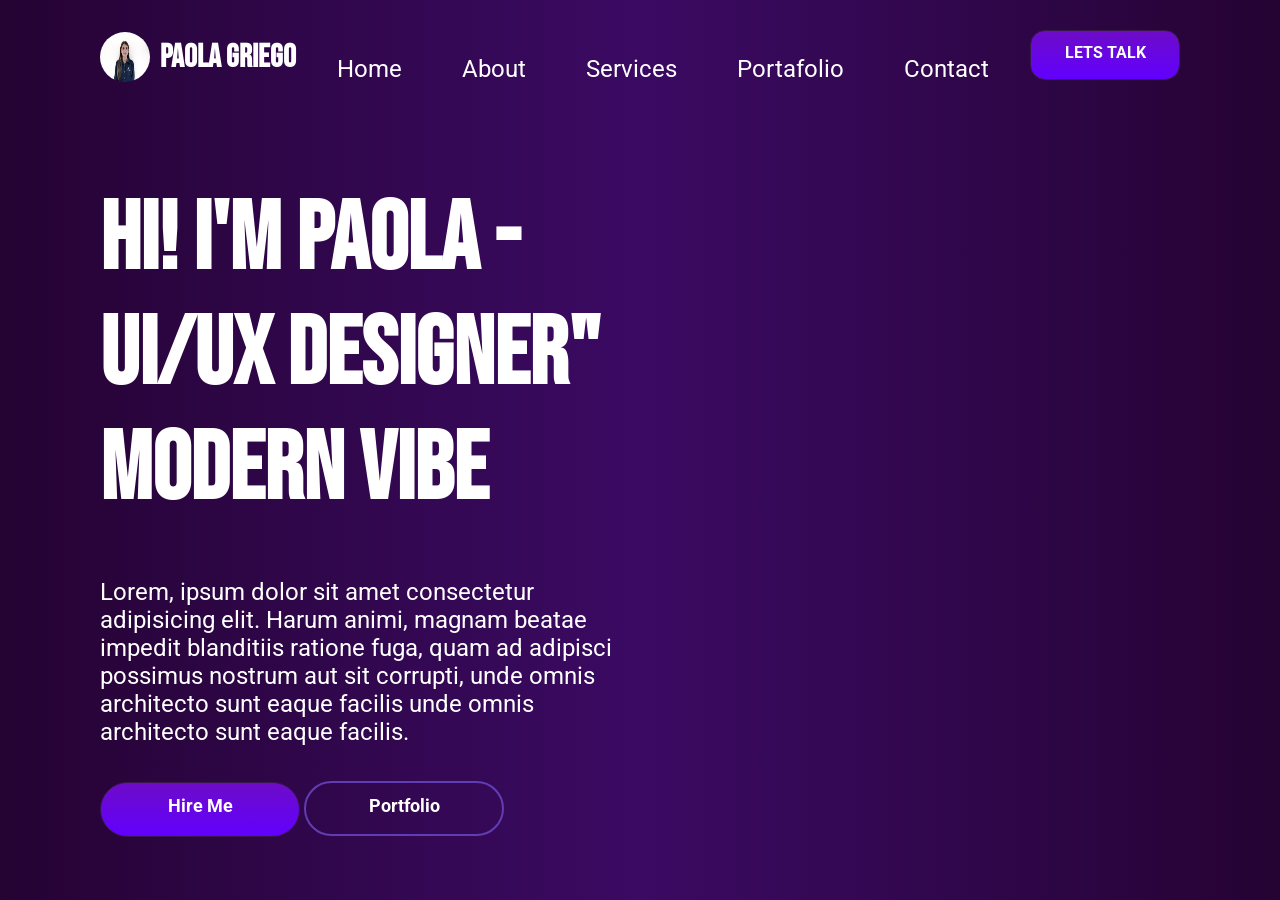
==== index.html @ d8ab7e83 "Avance" ====
<!DOCTYPE html>
<html lang="en">
<head>
    <meta charset="UTF-8">
    <meta name="viewport" content="width=device-width, initial-scale=1.0">
    <title>paogrieg.github.io</title>
    <link rel="stylesheet" href="./CSS/styles.css">
    <!--FUNTE PARA TITULO-->
    <link rel="preconnect" href="https://fonts.googleapis.com">
    <link rel="preconnect" href="https://fonts.gstatic.com" crossorigin>
    <link href="https://fonts.googleapis.com/css2?family=Alfa+Slab+One&family=Alumni+Sans+SC:ital,wght@0,100..900;1,100..900&family=Bebas+Neue&family=Doto:wght@100..900&family=Roboto:ital,wght@0,100..900;1,100..900&display=swap" rel="stylesheet">
    <!--FUENTE LEGIBLE-->
    <link rel="preconnect" href="https://fonts.googleapis.com">
    <link rel="preconnect" href="https://fonts.gstatic.com" crossorigin>
    <link href="https://fonts.googleapis.com/css2?family=Alfa+Slab+One&family=Alumni+Sans+SC:ital,wght@0,100..900;1,100..900&family=Doto:wght@100..900&family=Roboto:ital,wght@0,100..900;1,100..900&display=swap" rel="stylesheet">
</head>
<body>
     <section id="home">
        <header>
            <div class="logo">
                <img src="img/paola.jpg" alt="logo">
                <h1>Paola griego</h1>
            </div>
            <nav>
                <ul>
                    <li><a href="https://google.com">Home</a></li>
                    <li><a href="#">About</a></li>
                    <li><a href="#">Services</a></li>
                    <li><a href="#">Portafolio</a></li>   
                    <li><a href="#">Contact</a></li>
                </ul>
            </nav>
            <div>
                <button>Lets Talk</button>
            </div>
        </header>
        <div id="content">
            <div>
                <h2>Hi! I'm Paola - UI/UX Designer" modern vibe</h2>
                <p> Lorem, ipsum dolor sit amet consectetur adipisicing elit. Harum animi, magnam beatae impedit 
                    blanditiis ratione fuga, quam ad adipisci possimus nostrum aut sit corrupti, unde omnis architecto 
                    sunt eaque facilis unde omnis architecto sunt eaque facilis.</p>
                <div>
                    <button id="a">Hire me</button>
                    <button id="b">Portfolio</button>
                </div>
            </div>
            <div></div>
        </div>
    </section>
</body>
</html>
---- CSS/styles.css ----
*{
    margin:0;
    padding: 0px;
}
body{
    font-family: "Roboto", sans-serif;
}
button{
    font-weight: bold;
    font-family: 'Roboto', sans-serif;
    font-size: medium;
    border-radius: 15px;
    height: 50px;
    padding-top:12px ;
    width: 150px;
    padding-bottom: 20px;
    border: 1px solid #38184b;
    color: white;
    background: linear-gradient(180deg,#6d0cc7,#6200ff);
    text-transform: uppercase;
    box-shadow:5px rgba(135, 20, 212, 0.507);
}
.logo{
    display: flex;
    align-items: center;
    gap: 10px;
}
.logo img{
    width: 50px;
    height: 50px;
    border-radius: 50%;
    background-size: auto;
}
.logo h1{
    font-size: 2rem;
    font-weight: bold;
    font-family: 'Bebas Neue', sans-serif;
    color: azure;
    padding-top: 2px;
}
section#home{
    height: 100vh;/*view*/
    background: linear-gradient(90deg, rgb(37, 3, 51) 0%, rgb(59, 10, 99) 50%, rgb(37, 3, 51) 100%);
    padding-left: 100px;
    padding-right: 100px;
}
section#home header{
    display: flex;
    justify-content: space-between;
    padding-top: 30px;
}
section#home header div h1{
    color:white;
}
section#home header nav ul{
    display:flex;
    gap: 60px;
    margin-top: 25px;
    
}
section#home header nav ul li{
    list-style: none;
}
section#home header nav ul li a{
    color:white;
    text-decoration: none;
    font-size: 1.5rem;
    font-family: 'Roboto', sans-serif;
}
section#home #content{
    display:flex;
    color:white;
}
section#home #content div{
    flex:1;
}
section#home #content h2{
    width: 98%;
    font-size: 6rem;
    font-family: 'Bebas Neue', sans-serif;
    color: white;
    margin-top: 100px;
}
section#home #content p{
    width: 98%;
    font-size: 1.5rem;
    font-family: 'Roboto', sans-serif;
    color: white;
    margin-top: 50px;
}
button#a{
    border-radius: 35px;
    width: 200px;
    height: 55px;
    margin-top: 35px;
    font-size: large;
    text-transform: capitalize;
}
#b{
    border-radius: 35px;
    width: 200px;
    height: 55px;
    margin-top: 35px;
    font-size: large;
    text-transform: capitalize;
    border: 2px solid #613db4 ;
    background: none;
}
#a #b{
    display: flex;
    gap: 15px;
}
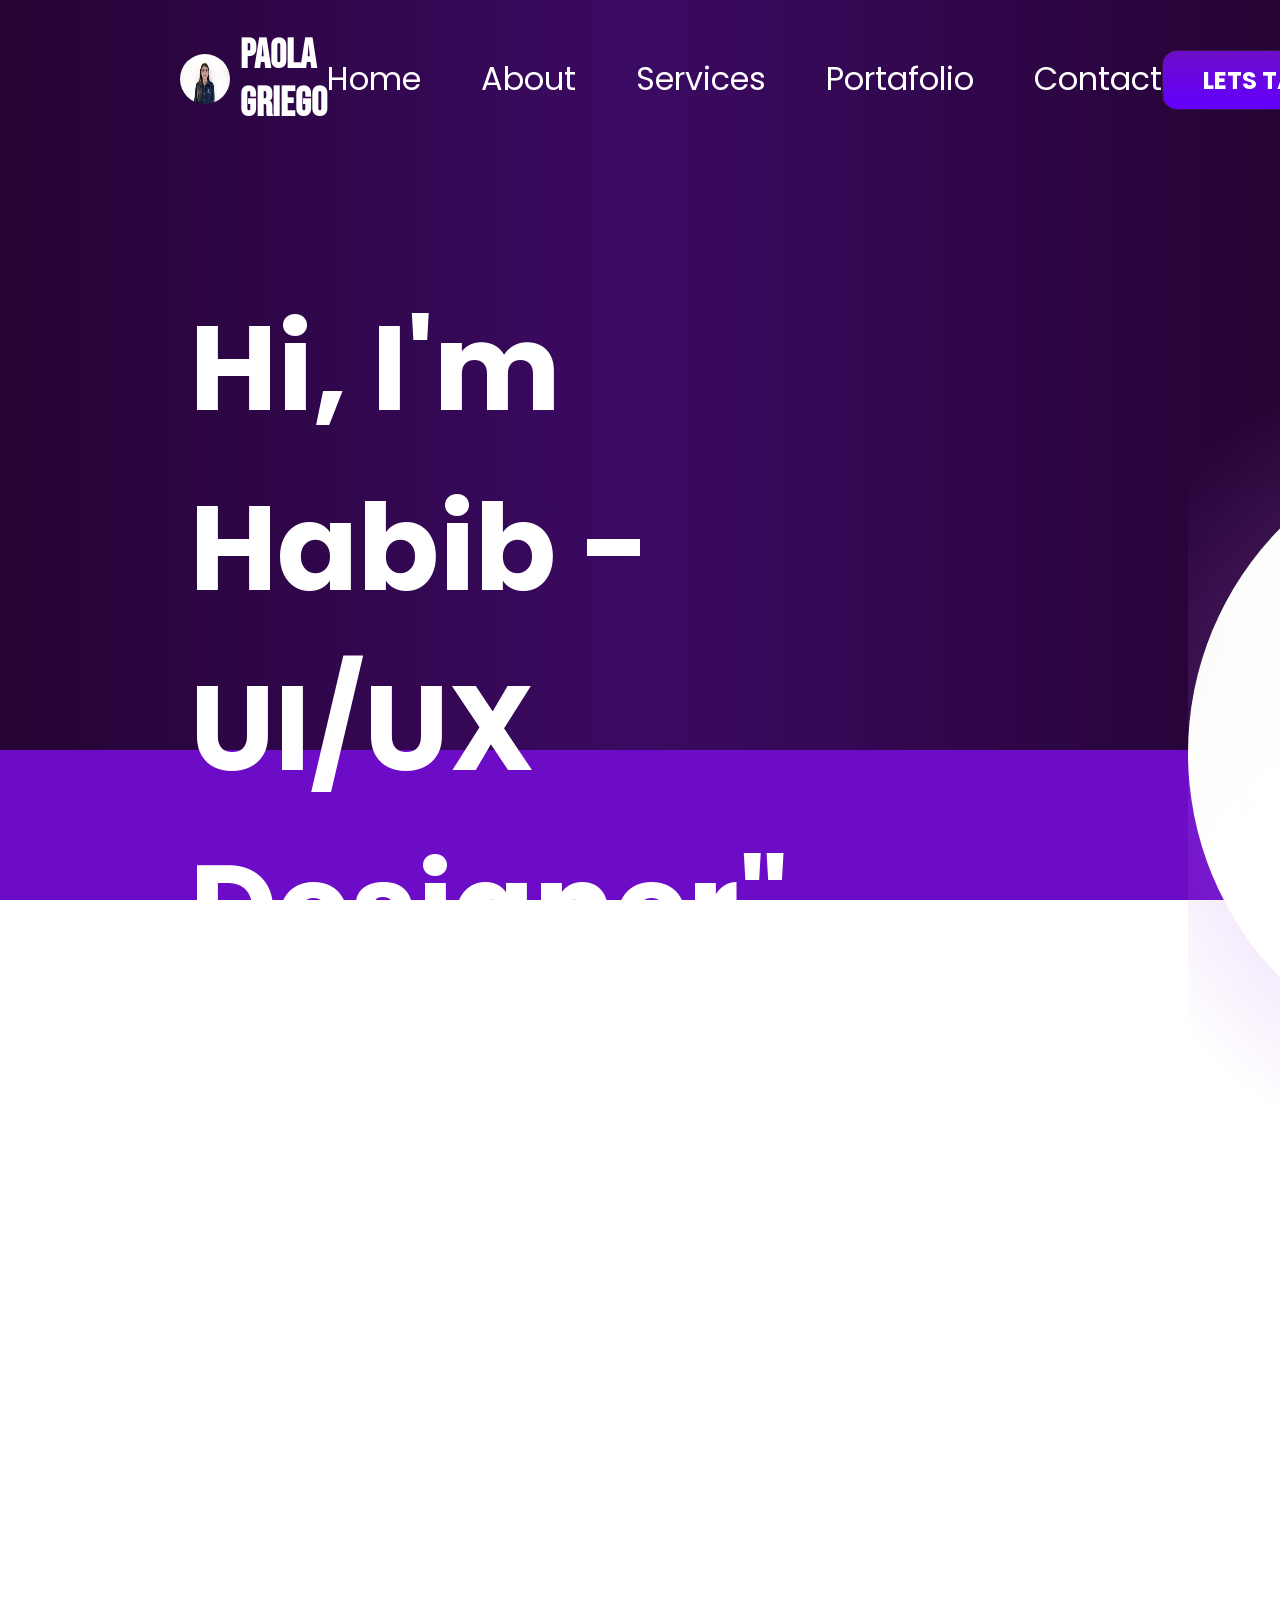
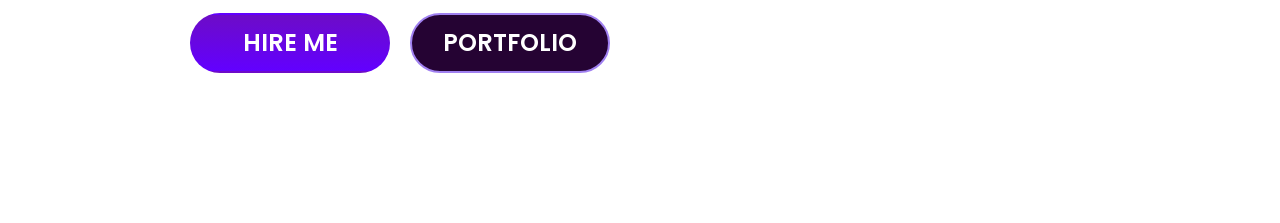
==== commit 135495e8: "Home section complete" ====
--- a/index.html
+++ b/index.html
@@ -10,10 +10,9 @@
     <link rel="preconnect" href="https://fonts.gstatic.com" crossorigin>
     <link href="https://fonts.googleapis.com/css2?family=Alfa+Slab+One&family=Alumni+Sans+SC:ital,wght@0,100..900;1,100..900&family=Bebas+Neue&family=Doto:wght@100..900&family=Roboto:ital,wght@0,100..900;1,100..900&display=swap" rel="stylesheet">
     <!--FUENTE LEGIBLE-->
-    <link rel="preconnect" href="https://fonts.googleapis.com">
-    <link rel="preconnect" href="https://fonts.gstatic.com" crossorigin>
-    <link href="https://fonts.googleapis.com/css2?family=Alfa+Slab+One&family=Alumni+Sans+SC:ital,wght@0,100..900;1,100..900&family=Doto:wght@100..900&family=Roboto:ital,wght@0,100..900;1,100..900&display=swap" rel="stylesheet">
-</head>
+    <link href="https://fonts.googleapis.com/css2?family=Poppins:wght@400;600;700&display=swap" rel="stylesheet">
+
+    </head>
 <body>
      <section id="home">
         <header>
@@ -34,19 +33,21 @@
                 <button>Lets Talk</button>
             </div>
         </header>
-        <div id="content">
-            <div>
-                <h2>Hi! I'm Paola - UI/UX Designer" modern vibe</h2>
-                <p> Lorem, ipsum dolor sit amet consectetur adipisicing elit. Harum animi, magnam beatae impedit 
-                    blanditiis ratione fuga, quam ad adipisci possimus nostrum aut sit corrupti, unde omnis architecto 
-                    sunt eaque facilis unde omnis architecto sunt eaque facilis.</p>
-                <div>
-                    <button id="a">Hire me</button>
-                    <button id="b">Portfolio</button>
-                </div>
+
+        <main class="hero-section">
+        <div class="hero-content">
+            <h1>Hi, I'm Habib - UI/UX <br> Designer" modern <br> vibe</h1>
+            <p>Passionate about creating clean, user-focused designs that solve real problems and elevate digital experiences."</p>
+            <div class="buttons">
+                <button class="btn-primary">Hire Me</button>
+                <button class="btn-secondary">Portfolio</button>
             </div>
-            <div></div>
         </div>
+        <div class="hero-image">
+            <img src="./img/paola.jpg" alt="Soy yo">
+        </div>
+    </main>
     </section>
+     <div id="line"></div>
 </body>
 </html>
--- a/CSS/styles.css
+++ b/CSS/styles.css
@@ -3,17 +3,18 @@
     padding: 0px;
 }
 body{
-    font-family: "Roboto", sans-serif;
+    font-family: 'Poppins', sans-serif;
+    color: #fff;
 }
 button{
     font-weight: bold;
-    font-family: 'Roboto', sans-serif;
-    font-size: medium;
+    font-family: 'Poppins', sans-serif;
+    font-size:x-large;
     border-radius: 15px;
-    height: 50px;
-    padding-top:12px ;
-    width: 150px;
-    padding-bottom: 20px;
+    height: 60px;
+    padding:10px 25px ;
+    margin-top: 20px;
+    width: 200px;
     border: 1px solid #38184b;
     color: white;
     background: linear-gradient(180deg,#6d0cc7,#6200ff);
@@ -32,17 +33,19 @@
     background-size: auto;
 }
 .logo h1{
-    font-size: 2rem;
-    font-weight: bold;
+    font-size: 2.5rem;
     font-family: 'Bebas Neue', sans-serif;
     color: azure;
     padding-top: 2px;
+    display: flex;
+    align-items: center;
+    font-weight: 600;
 }
 section#home{
     height: 100vh;/*view*/
     background: linear-gradient(90deg, rgb(37, 3, 51) 0%, rgb(59, 10, 99) 50%, rgb(37, 3, 51) 100%);
-    padding-left: 100px;
-    padding-right: 100px;
+    padding-left: 180px;
+    padding-right: 180px;
 }
 section#home header{
     display: flex;
@@ -64,8 +67,11 @@
 section#home header nav ul li a{
     color:white;
     text-decoration: none;
-    font-size: 1.5rem;
-    font-family: 'Roboto', sans-serif;
+    font-size: 2rem;
+    transition: color 0.3s;
+}
+section#home header nav ul li a:hover{
+    color: #6200ff;
 }
 section#home #content{
     display:flex;
@@ -84,29 +90,74 @@
 section#home #content p{
     width: 98%;
     font-size: 1.5rem;
-    font-family: 'Roboto', sans-serif;
+    font-family: 'Poppins', sans-serif;
     color: white;
     margin-top: 50px;
 }
-button#a{
-    border-radius: 35px;
-    width: 200px;
-    height: 55px;
-    margin-top: 35px;
-    font-size: large;
-    text-transform: capitalize;
+/*MySection*/
+.hero-section {
+    display: flex;
+    padding: 150px 10px;
+    gap: 50px;
 }
-#b{
-    border-radius: 35px;
-    width: 200px;
-    height: 55px;
-    margin-top: 35px;
-    font-size: large;
-    text-transform: capitalize;
-    border: 2px solid #613db4 ;
-    background: none;
+.hero-content h1 {
+    font-size: 7.5rem;
+    font-weight: 700;
+    line-height: 1.5;
 }
-#a #b{
+.hero-content p {
+    font-size: 2rem;
+    max-width: 80rem;
+    line-height: 1.6;
+}
+.buttons {
+    margin-top: 30px;
     display: flex;
-    gap: 15px;
+    gap: 20px;
+}
+.btn-primary, .btn-secondary {
+    padding: 10px 30px;
+    border-radius: 50px;
+    font-weight: 600;
+    cursor: pointer;
+    border: 2px solid transparent;
+}
+.btn-primary {
+    background-color: linear-gradient(180deg,#6d0cc7,#6200ff);
+    color: #fff;
+    transition: background-color 0.3s;
+}
+.btn-secondary {
+    background:  rgb(37, 3, 51);
+    color: #fff;
+    border-color: #A080F0;
+    transition: background-color 0.3s;
+}
+.btn-secondary:hover {
+    background-color: rgba(160, 128, 240, 0.1);
+}
+.hero-image {
+    position: relative;
+    width: 65rem;
+    height: 65rem;
+    /*border-radius: 50%;*/
+    background: radial-gradient(circle, rgba(185, 110, 236, 0.527) 0%, rgba(18, 10, 47, 0) 70%);
+    display: flex;
+    justify-content: center;
+    align-items: center;
+    margin-left: 350px;
+    margin-top: -45px;
+}
+
+.hero-image img {
+    max-width: 40rem;
+    height: 40rem;
+    border-radius: 50%;
+    z-index: 2; /* Asegura que la imagen esté por encima del brillo */
+}
+#line{
+    width: 100%;/*view*/
+    height: 150px;
+    margin-top: -150px;
+    background-color: #6d0cc7;
 }
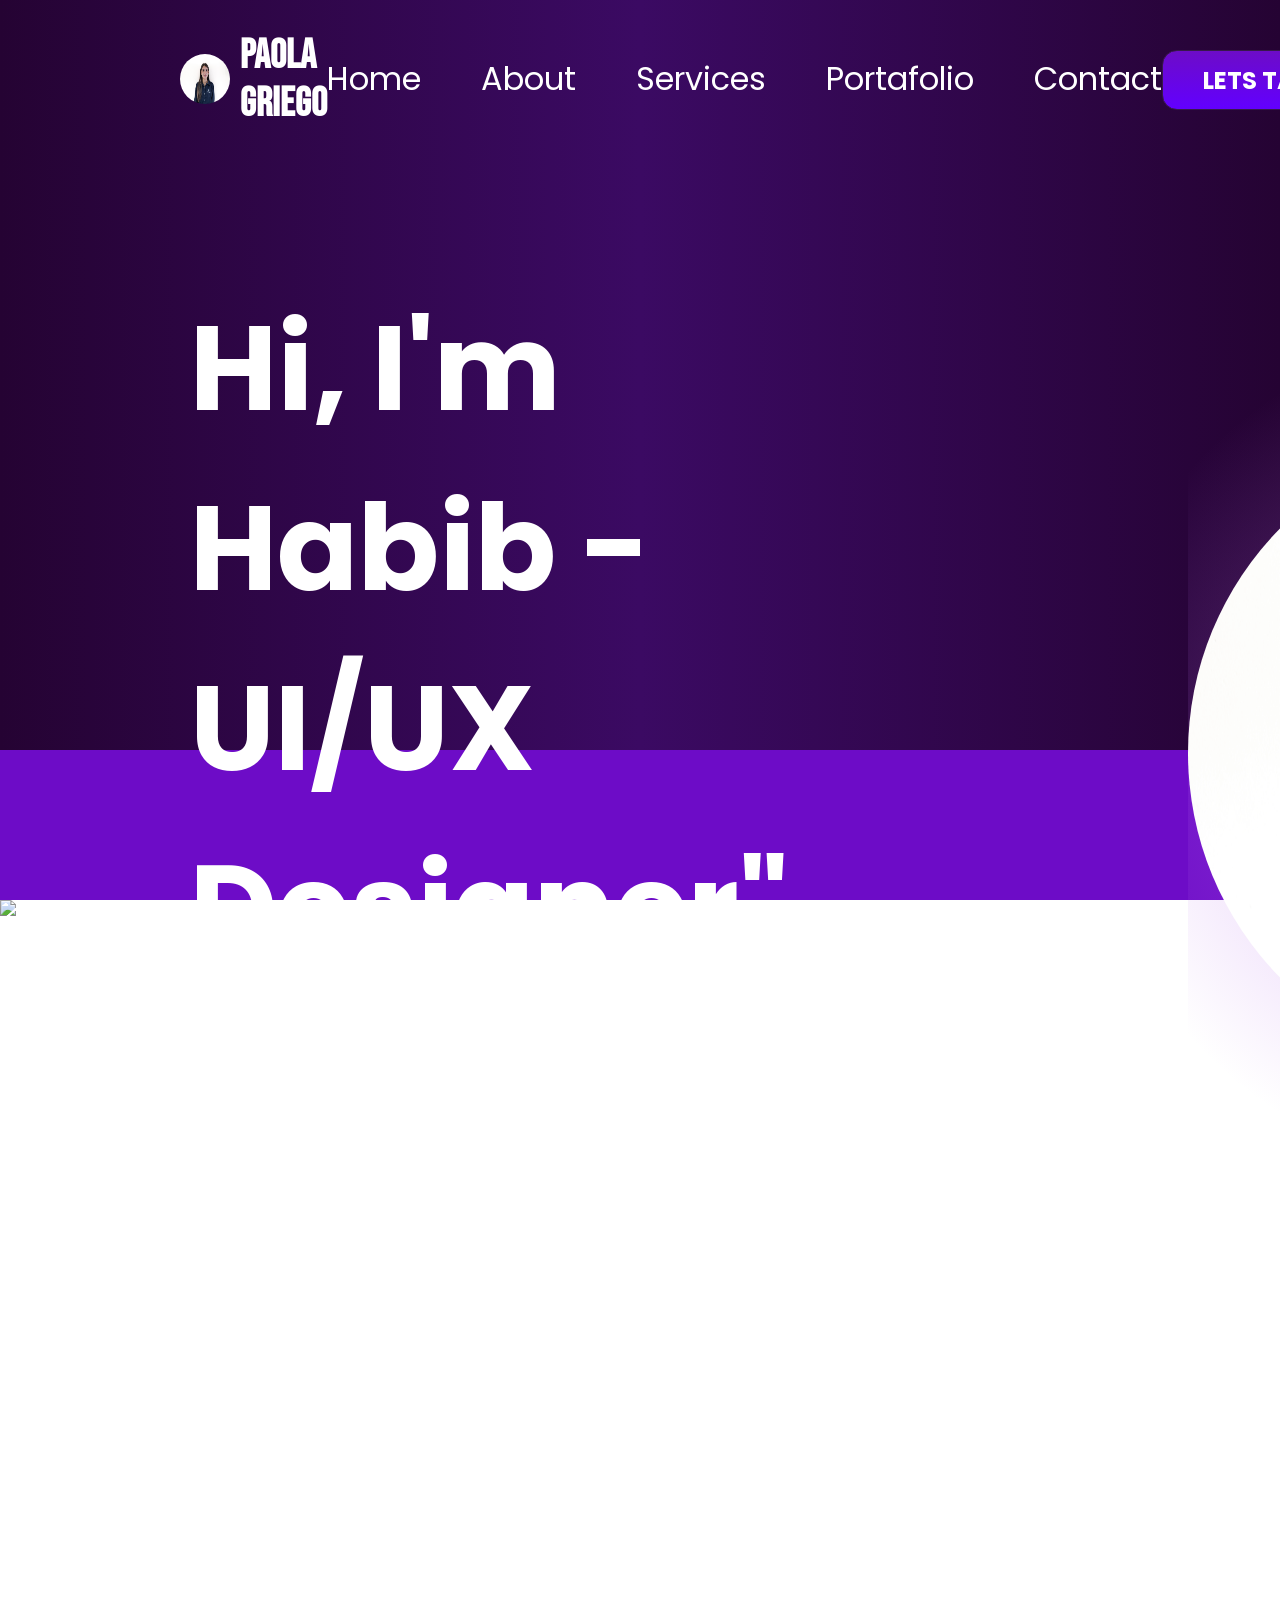
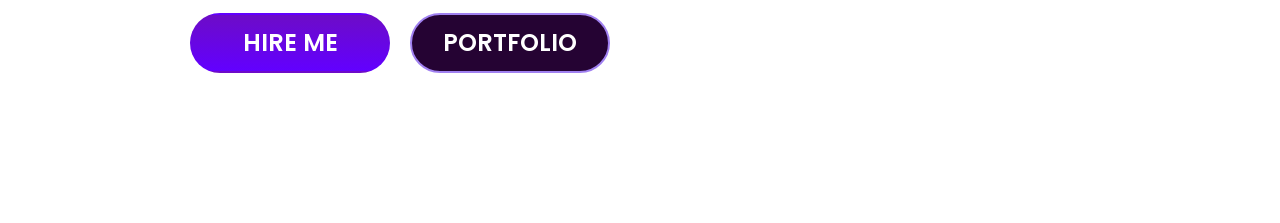
==== commit 7cd280f4: "Avance" ====
--- a/index.html
+++ b/index.html
@@ -49,5 +49,12 @@
     </main>
     </section>
      <div id="line"></div>
+     <section class="about-section">
+        <div class="about-photo">
+            <div class="circle-porfile">
+                <img src="" alt="Mi foto">
+            </div>
+        </div>
+     </section>
 </body>
 </html>
--- a/CSS/styles.css
+++ b/CSS/styles.css
@@ -160,4 +160,4 @@
     height: 150px;
     margin-top: -150px;
     background-color: #6d0cc7;
-}+}
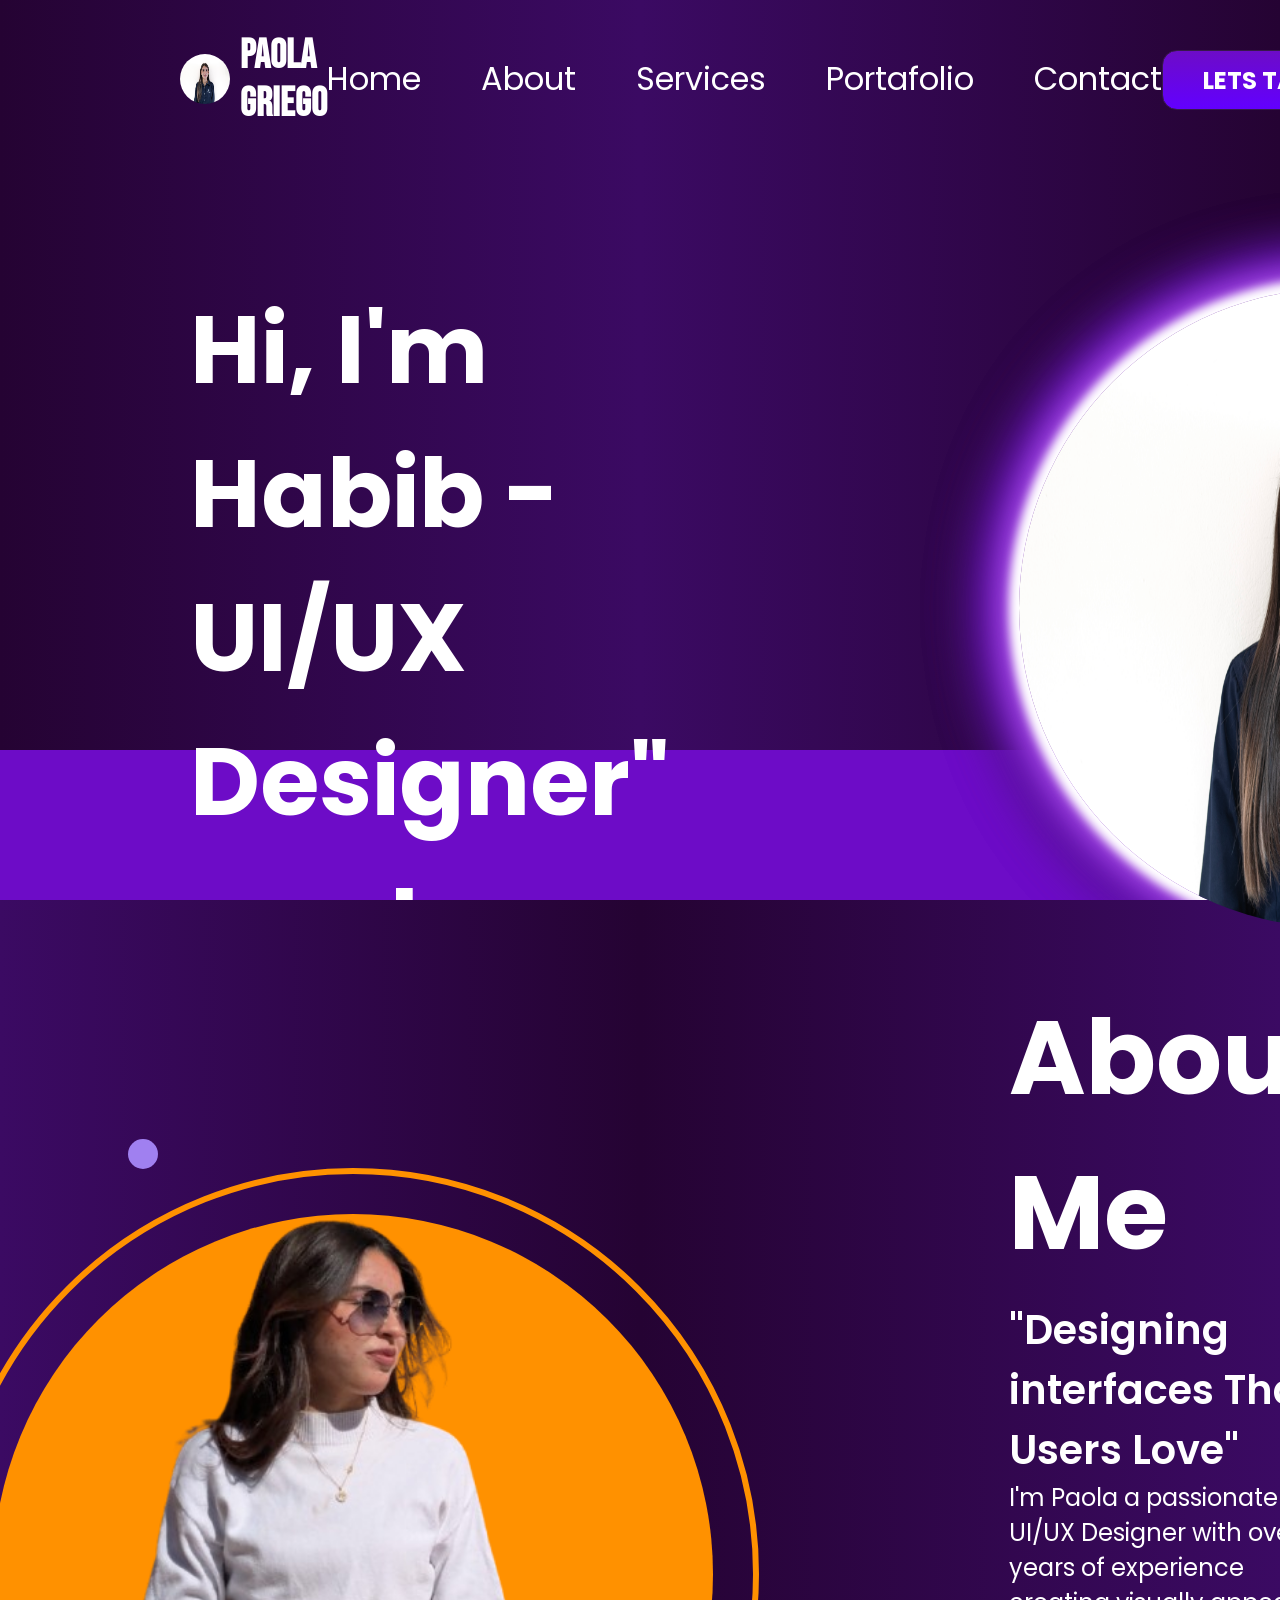
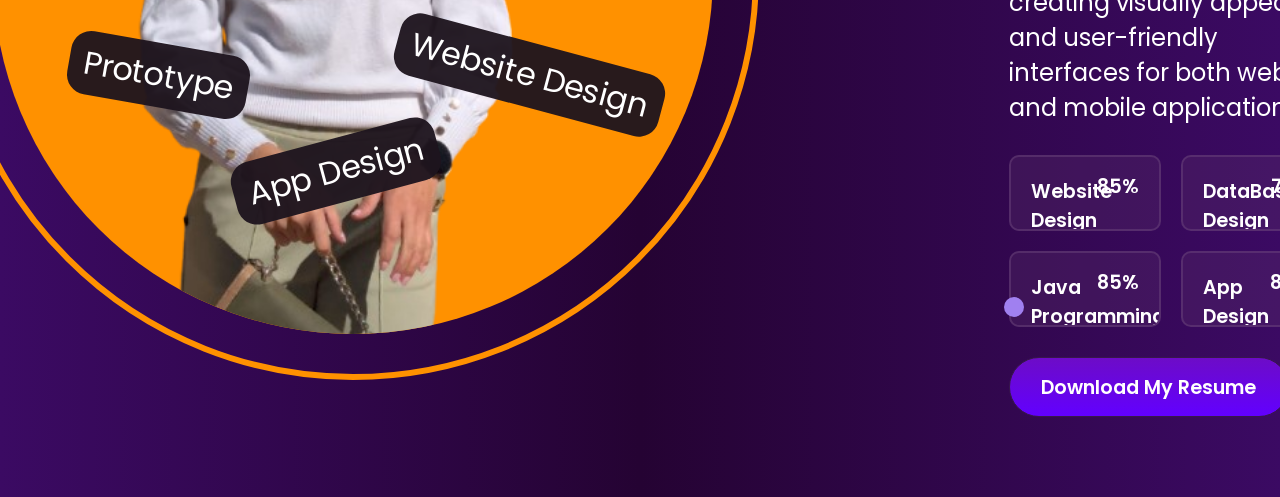
==== commit ec90113f: "Avance 24/09/2025" ====
--- a/index.html
+++ b/index.html
@@ -51,10 +51,41 @@
      <div id="line"></div>
      <section class="about-section">
         <div class="about-photo">
-            <div class="circle-porfile">
-                <img src="" alt="Mi foto">
+            <div class="border">
+            <div class="porfile-circle">
+                <img src="./img/yo.png" alt="Mi foto">
+            </div> 
+            <span class="bTag tagOne">Website Design</span>
+            <span class="bTag tagTwo">App Design</span>
+            <span class="bTag tagThree">Prototype</span>
             </div>
         </div>
+        <div class="about-photo-right">
+            <h2>About Me</h2>
+            <h3>"Designing interfaces That Users Love"</h3>
+            <p>I'm Paola a passionate UI/UX Designer with over 2 years of experience creating visually 
+             appealing and user-friendly interfaces for both web and mobile applications.</p>
+        <div class="skills-box">
+            <div class="skill-container">
+                <span id="skill-name">Website Design</span>
+                <span id="percentage">85%</span>
+            </div>
+            <div class="skill-container">
+                <span id="skill-name">DataBase Design</span>
+                <span id="percentage">75%</span>
+            </div>
+            <div class="skill-container">
+                <span id="skill-name">Java Programming</span>
+                <span id="percentage">85%</span>
+            </div>
+            <div class="skill-container">
+                <span id="skill-name">App Design</span>
+                <span id="percentage">85%</span>
+            </div>
+        </div>
+        <button class="download-button">Download My Resume</button>
+            </div>
+        
      </section>
 </body>
 </html>
--- a/CSS/styles.css
+++ b/CSS/styles.css
@@ -101,7 +101,7 @@
     gap: 50px;
 }
 .hero-content h1 {
-    font-size: 7.5rem;
+    font-size: 6rem;
     font-weight: 700;
     line-height: 1.5;
 }
@@ -138,17 +138,16 @@
 }
 .hero-image {
     position: relative;
-    width: 65rem;
-    height: 65rem;
-    /*border-radius: 50%;*/
-    background: radial-gradient(circle, rgba(185, 110, 236, 0.527) 0%, rgba(18, 10, 47, 0) 70%);
-    display: flex;
-    justify-content: center;
-    align-items: center;
-    margin-left: 350px;
-    margin-top: -45px;
-}
-
+    width: 40rem;
+    height: 40rem;
+    border-radius: 50%;
+    box-shadow:0 0 10px 10px #ffffff, 0 0 30px 20px #ae56e9, 0 0 50px 40px #6d0cc7,  0 0 50px 40px #3d1d5c;
+    display: flex;
+    justify-content: center;
+    align-items: center;
+    margin-left: 300px;
+    margin-top: 10px;
+}
 .hero-image img {
     max-width: 40rem;
     height: 40rem;
@@ -161,3 +160,157 @@
     margin-top: -150px;
     background-color: #6d0cc7;
 }
+/* About me */
+.about-section{
+    display: flex;
+    justify-content: center;
+    align-items: center;
+    padding: 80px 5%;
+    background:linear-gradient(90deg, rgb(37, 3, 51) 0%, rgb(59, 10, 99) 50%, rgb(37, 3, 51) 100%);
+    background:linear-gradient(90deg, rgb(59, 10, 99) 0%, rgb(37, 3, 51) 50%, rgb(59, 10, 99) 100%);
+    gap: 250px;
+    position: relative;
+    overflow: hidden;
+}
+.about-section::before, 
+.about-section::after{
+    content: '';
+    position: absolute;
+    border-radius: 50%;
+    background: #A080F0;
+}
+.about-section::before{
+    width: 30px;
+    height: 30px;
+    top: 20%;
+    left: 10%;
+}
+.about-section::after{
+    width: 20px;
+    height: 20px;
+    bottom: 15%;
+    right: 20%;
+}
+.about-photo{
+    position: relative;
+    display: flex;
+    justify-content: center;
+    align-items: center;
+}
+.border{
+    margin-top: 150px;
+    width: 800px;
+    height: 800px;
+    border: 6px solid #ff9100;
+    border-radius: 50%;
+    display: flex;
+    justify-content: center;
+    align-items: center;
+    overflow: hidden;
+}
+.porfile-circle{
+    /* margin-top: 100px; */
+    width: 720px;
+    height: 720px;
+    background-color: #ff9100;
+    border-radius: 50%;
+    display: flex;
+    justify-content: center;
+    align-items: flex-end;
+    overflow: hidden;
+}
+.porfile-circle img{
+    height: 100%;
+    width: auto;
+    object-fit: cover;
+    border-radius: 50%;
+    transform: scale(1.1);
+}
+.about-photo-right{
+    max-width: 800px;
+}
+.about-photo-right h2{
+    color: #fff;
+    font-size: 6.5rem;
+    font-weight: 700;
+    margin-bottom: 10px;
+}
+.about-photo-right h3{
+    font-size: 2.5rem;
+    font-weight: 600;
+    margin-top: 0;
+}
+.about-photo-right p{
+    font-family: 'Poppins', sans-serif;
+    font-size: 1.5rem;
+}
+/* etiquetas */
+.bTag{
+    position: absolute;
+    background-color: rgba(30, 20, 30, 0.952);
+    color: #fff;
+    font-size: 2rem;
+    font-family: 'Poppins', sans-serif;
+    padding: 8px 15px;
+    border-radius: 20px;
+    white-space: nowrap;
+    transform: rotate(-10deg);
+}
+.tagOne{
+    top: 65%;
+    left: 55%;
+    transform: rotate(15deg);
+}
+.tagTwo{
+    top: 75%;
+    left: 35%;
+    transform: rotate(-15deg);
+}
+.tagThree{
+    top: 65%;
+    left: 15%;
+    transform: rotate(10deg);
+}
+/* habilidades */
+.skills-box{
+    display: grid;
+    grid-template-columns: repeat(2, 1fr);
+    gap: 20px;
+    margin-top: 30px;
+}
+.skill-container{
+    height: 2rem;
+    background-color:  rgba(94, 55, 109, 0.288);
+    border: 2px solid rgba(113, 78, 128, 0.445);
+    padding: 20px 20px;
+    border-radius: 10px;
+    position: relative;
+    overflow: hidden;
+    color: #fff;
+    font-size: 1.2rem;
+}
+.skill-container #skill-name{
+    display: block;
+    margin-bottom: 5px;
+    font-weight: 600;
+}
+.skill-container #percentage{
+    position: absolute;
+    top: 15px;
+    right: 20px;
+    font-weight: 600;
+}
+.download-button{
+    width: 280px;
+    height: 60px;
+    text-transform: capitalize;
+    font-size: 1.2rem;
+    background: linear-gradient(180deg,#6d0cc7,#6200ff);
+    color: #fff;
+    padding: 12px 30px;
+    border-radius: 50px;
+    font-weight: 600;
+    cursor: pointer;
+    margin-top: 30px;
+    transition: 0.3s;
+}
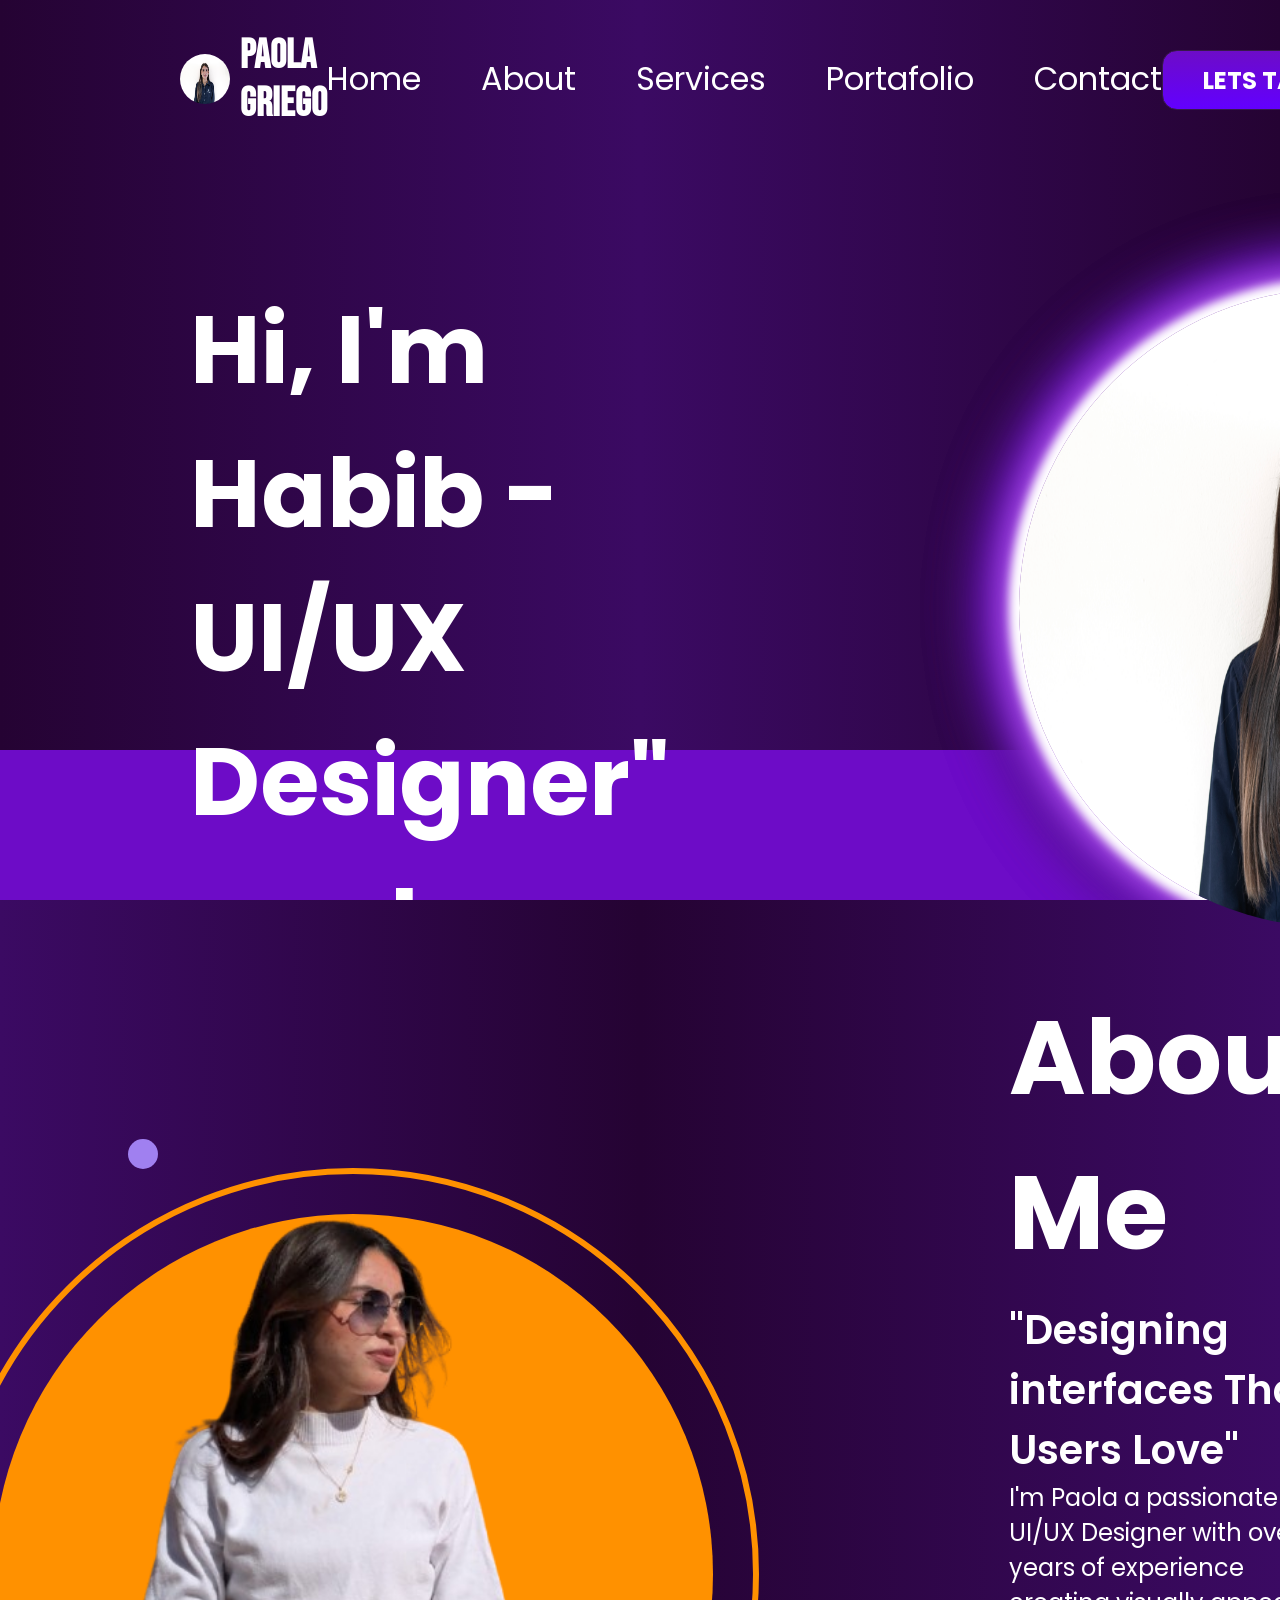
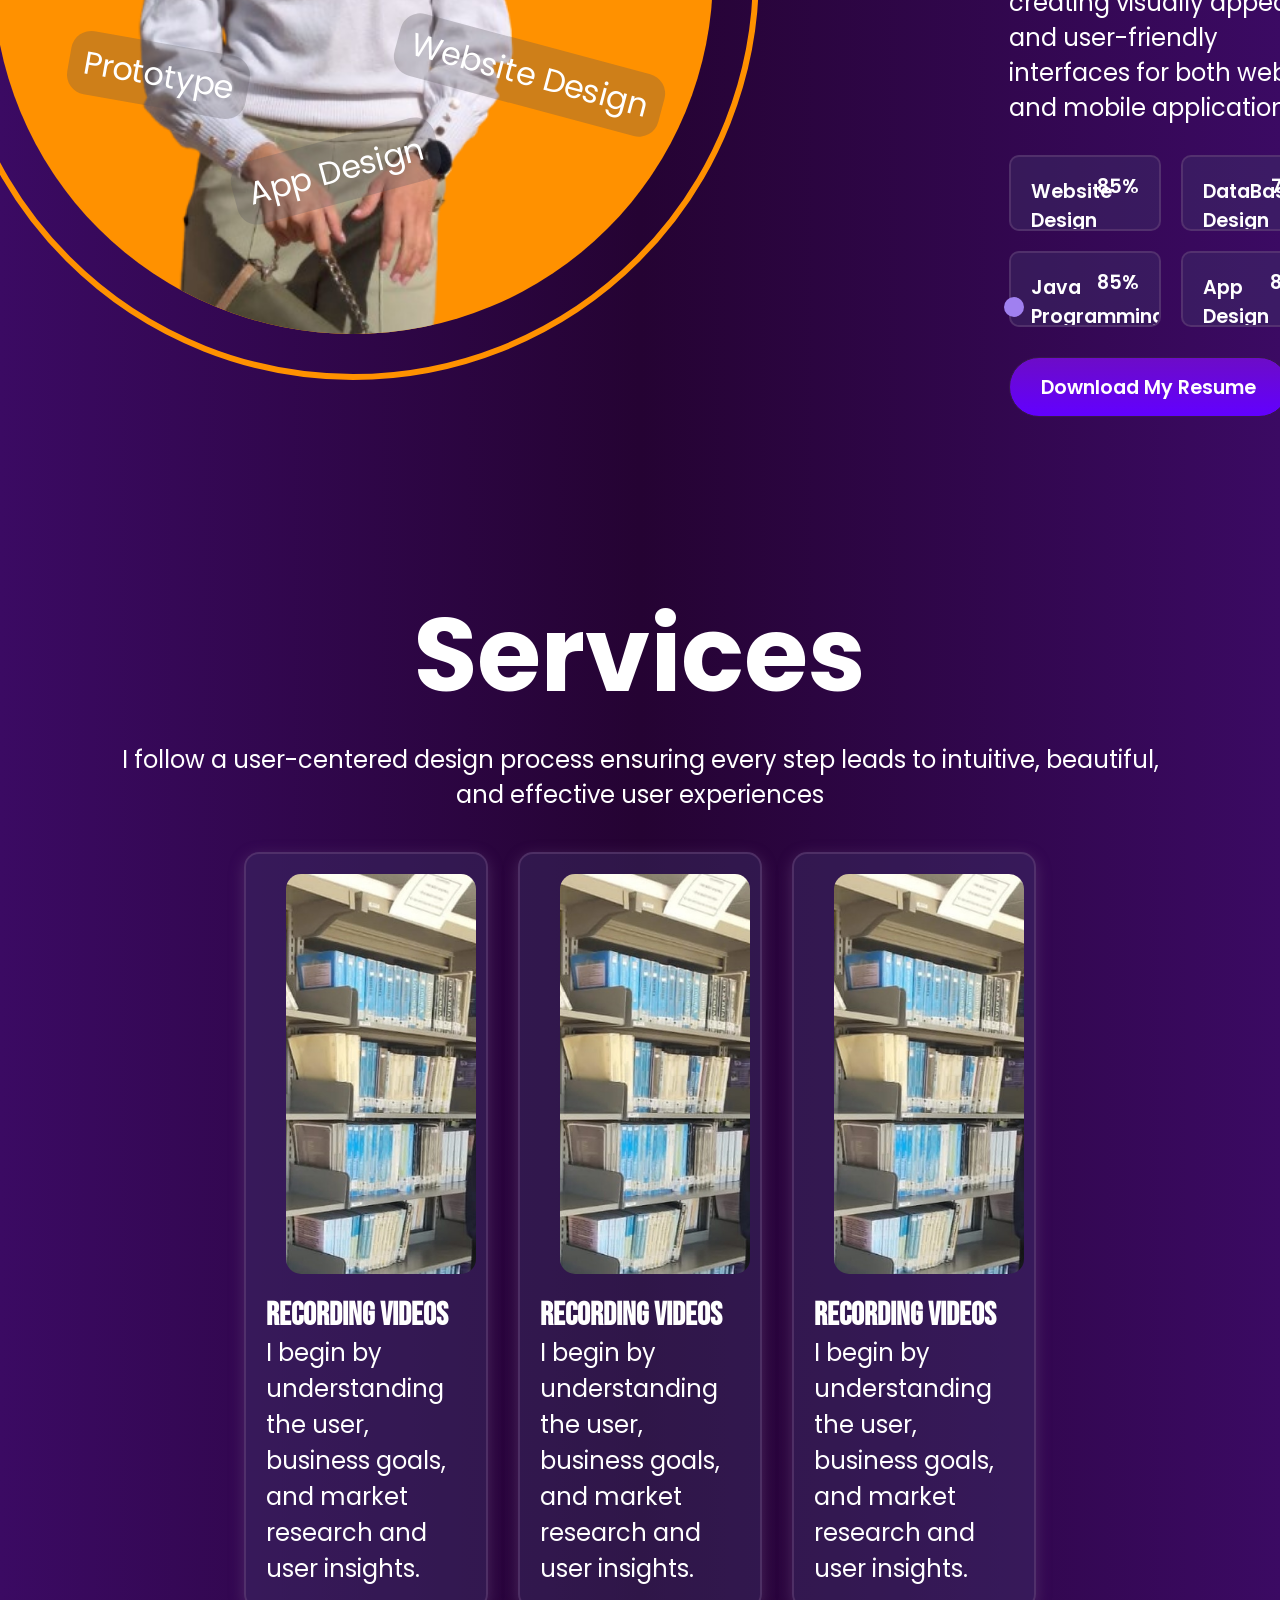
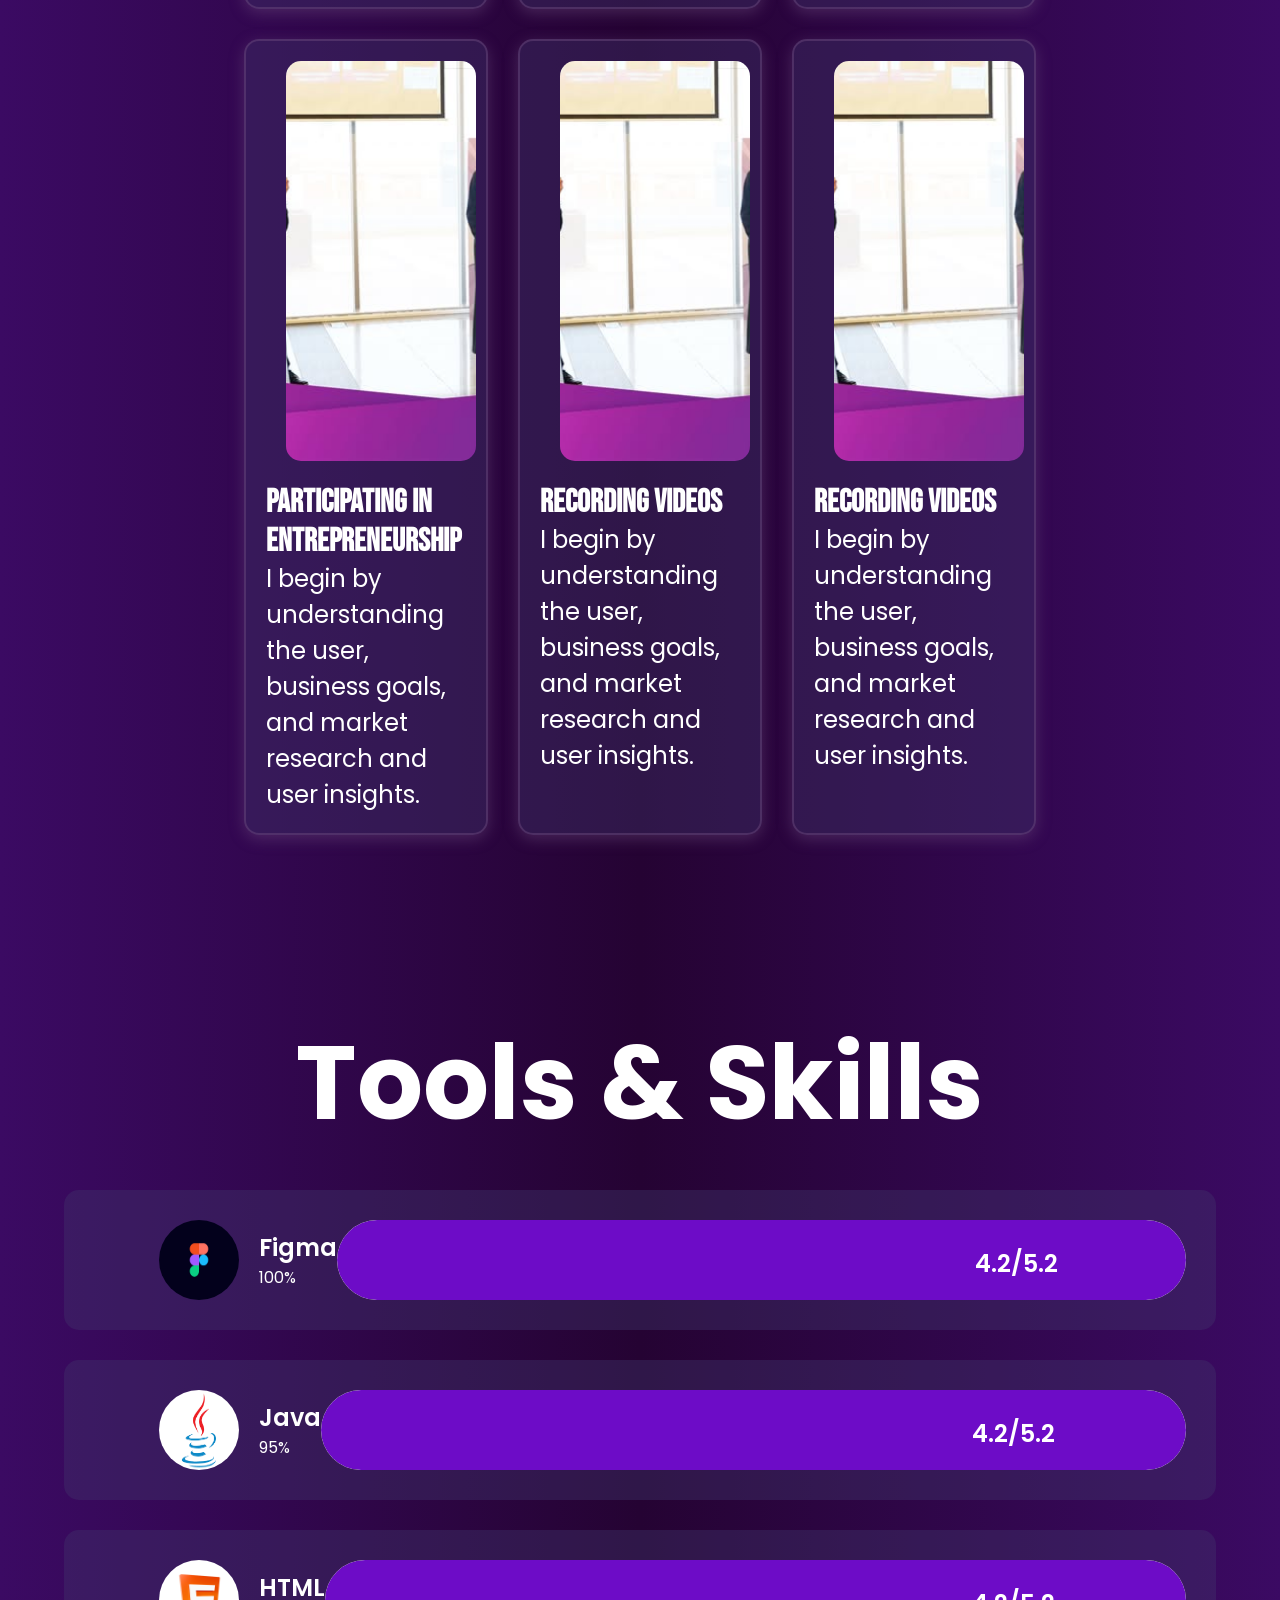
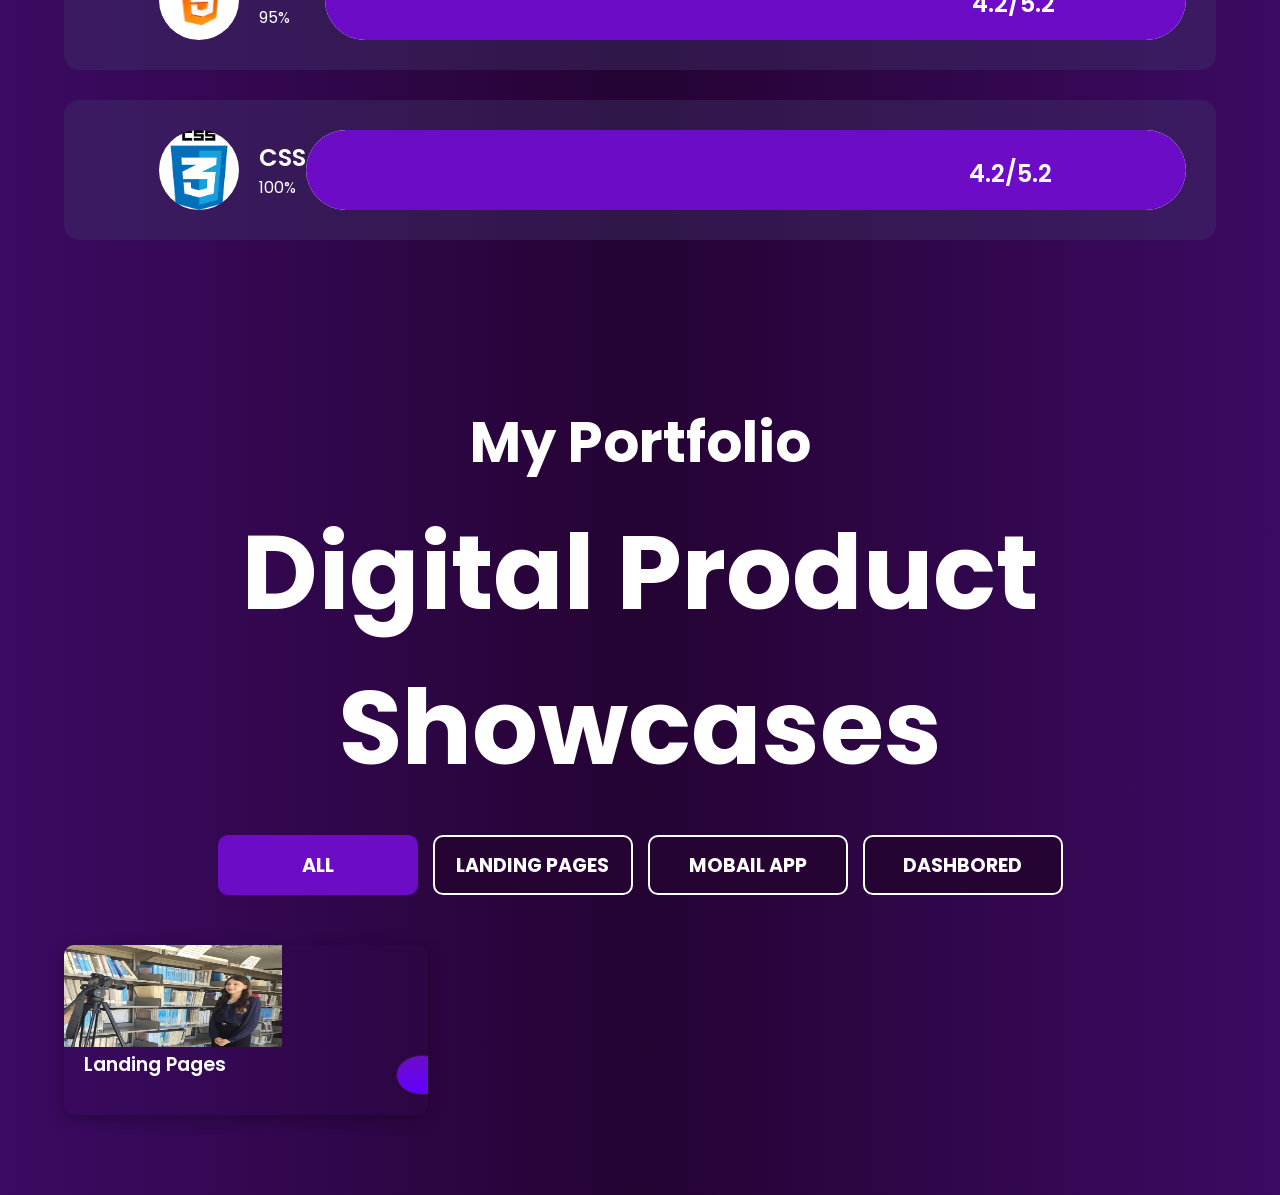
==== commit 21654245: "Avance 25/09/2025" ====
--- a/index.html
+++ b/index.html
@@ -85,7 +85,131 @@
         </div>
         <button class="download-button">Download My Resume</button>
             </div>
-        
      </section>
+     <section class="services-section">
+        <h2 id="title">Services</h2>
+        <p id="subtitle">I follow a user-centered design process ensuring every step leads to intuitive, beautiful, and effective user experiences</p>
+     <!-- Cards -->
+      <div class="services-cards">
+        <div class="services-card">
+            <img src="./img/recording.jpeg" alt="Recording">
+            <h3>Recording Videos</h3>
+            <p>I begin by understanding the user, business goals, and market research and user insights.</p>
+        </div>
+        <div class="services-card">
+            <img src="./img/recording.jpeg" alt="Recording">
+            <h3>Recording Videos</h3>
+            <p>I begin by understanding the user, business goals, and market research and user insights.</p>
+        </div>
+        <div class="services-card">
+            <img src="./img/recording.jpeg" alt="Recording">
+            <h3>Recording Videos</h3>
+            <p>I begin by understanding the user, business goals, and market research and user insights.</p>
+        </div>
+        <div class="services-card">
+            <img src="./img/EM.jpg" alt="Recording">
+            <h3>Participating in Entrepreneurship</h3>
+            <p>I begin by understanding the user, business goals, and market research and user insights.</p>
+        </div>
+        <div class="services-card">
+            <img src="./img/EM.jpg" alt="Recording">
+            <h3>Recording Videos</h3>
+            <p>I begin by understanding the user, business goals, and market research and user insights.</p>
+        </div>
+        <div class="services-card">
+            <img src="./img/EM.jpg" alt="Recording">
+            <h3>Recording Videos</h3>
+            <p>I begin by understanding the user, business goals, and market research and user insights.</p>
+        </div>
+      </div>
+    </section>
+    <section class="tS-section">
+        <h2 id="title">Tools & Skills</h2>
+
+        <div class="skill-card">
+            <div class="skill-info">
+                <div class="skill-icon">
+                    <img src="./img/figma.png" alt="Figma">
+                </div>
+                <div class="skill-NP">
+                    <h3>Figma</h3>
+                    <span>100%</span>
+                </div>
+            </div>
+            <div class="progress-bar">
+                <div class="progress" style="width: 100%;"></div>
+                <span class="progress-score">4.2/5.2</span>
+            </div>
+            <div class="arrow"></div>
+        </div>
+        <div class="skill-card">
+            <div class="skill-info">
+                <div class="skill-icon">
+                    <img src="./img/java.png" alt="Figma">
+                </div>
+                <div class="skill-NP">
+                    <h3>Java</h3>
+                    <span>95%</span>
+                </div>
+            </div>
+            <div class="progress-bar">
+                <div class="progress" style="width: 100%;"></div>
+                <span class="progress-score">4.2/5.2</span>
+            </div>
+            <div class="arrow"></div>
+        </div>
+        <div class="skill-card">
+            <div class="skill-info">
+                <div class="skill-icon">
+                    <img src="./img/html.jpg" alt="Figma">
+                </div>
+                <div class="skill-NP">
+                    <h3>HTML</h3>
+                    <span>95%</span>
+                </div>
+            </div>
+            <div class="progress-bar">
+                <div class="progress" style="width: 100%;"></div>
+                <span class="progress-score">4.2/5.2</span>
+            </div>
+            <div class="arrow"></div>
+        </div>
+        <div class="skill-card">
+            <div class="skill-info">
+                <div class="skill-icon">
+                    <img src="./img/css.png" alt="Figma">
+                </div>
+                <div class="skill-NP">
+                    <h3>CSS</h3>
+                    <span>100%</span>
+                </div>
+            </div>
+            <div class="progress-bar">
+                <div class="progress" style="width: 100%;"></div>
+                <span class="progress-score">4.2/5.2</span>
+            </div>
+            <div class="arrow"></div>
+        </div>
+    </section>
+    <section class="portfolio-section">
+        <h3 id="little-tittle">My Portfolio</h3>
+        <h2 id="title">Digital Product Showcases</h2>
+
+        <div class="portfolio-buttons">
+            <button class="filter-btn active">All</button>
+            <button class="filter-btn">Landing Pages</button>
+            <button class="filter-btn">Mobail app</button>
+            <button class="filter-btn">Dashbored</button>
+        </div>
+        <div class="projects-cards">
+            <div class="project-card landing">
+                <img src="./img/recording.jpeg" alt="Pos yo">
+                <div class="project">
+                    <span class="project-name">Landing Pages</span>
+                    <button class="button-circle"></button>
+                </div>
+            </div>
+        </div>
+    </section>
 </body>
 </html>
--- a/CSS/styles.css
+++ b/CSS/styles.css
@@ -166,7 +166,7 @@
     justify-content: center;
     align-items: center;
     padding: 80px 5%;
-    background:linear-gradient(90deg, rgb(37, 3, 51) 0%, rgb(59, 10, 99) 50%, rgb(37, 3, 51) 100%);
+    /* background:linear-gradient(90deg, rgb(37, 3, 51) 0%, rgb(59, 10, 99) 50%, rgb(37, 3, 51) 100%); */
     background:linear-gradient(90deg, rgb(59, 10, 99) 0%, rgb(37, 3, 51) 50%, rgb(59, 10, 99) 100%);
     gap: 250px;
     position: relative;
@@ -247,7 +247,7 @@
 /* etiquetas */
 .bTag{
     position: absolute;
-    background-color: rgba(30, 20, 30, 0.952);
+    background-color:  rgba(85, 81, 87, 0.288);
     color: #fff;
     font-size: 2rem;
     font-family: 'Poppins', sans-serif;
@@ -280,7 +280,7 @@
 }
 .skill-container{
     height: 2rem;
-    background-color:  rgba(94, 55, 109, 0.288);
+    background-color:  #3f356b65;
     border: 2px solid rgba(113, 78, 128, 0.445);
     padding: 20px 20px;
     border-radius: 10px;
@@ -313,4 +313,218 @@
     cursor: pointer;
     margin-top: 30px;
     transition: 0.3s;
+}
+/* Services */
+.services-section{
+    padding: 80px 5%;
+    text-align: center;
+    background:linear-gradient(90deg, rgb(59, 10, 99) 0%, rgb(37, 3, 51) 50%, rgb(59, 10, 99) 100%);
+    color: #fff;
+}
+#title{
+    font-size: 6.5rem;
+    font-weight: 700;
+    margin-bottom: 10px;
+}
+#subtitle{
+    font-size: 1.5rem;
+    font-family: 'Poppins', sans-serif;
+    max-width: 65rem;
+    margin: 0 auto 50px;
+}
+.services-cards{
+    padding-left: 180px;
+    padding-right: 180px;
+    display: grid;
+    grid-template-columns: repeat(3, 1fr);
+    gap: 30px;
+}
+.services-card{
+    background-color:  #3f356b65;
+    border: 2px solid rgba(113, 78, 128, 0.445);
+    border-radius: 15px;
+    overflow: hidden;
+    text-align: left;
+    align-items: center;
+    padding: 20px;
+    box-shadow: 0 4px 15px rgba(113, 78, 128, 0.445);
+    transition: transform 0.3s ease-in-out;
+}
+.services-card{
+    transform: translateY(-10px);
+}
+.services-card img{
+    width: 95%;
+    height: 400px;
+    object-fit: cover;
+    border-radius: 15px;
+    margin-bottom: 15px;
+    margin-left: 20px;
+}
+.services-card h3{
+    font-size: 2rem;
+    font-family: 'Bebas neue', sans-serif;
+    font-weight: 600;
+    margin-top: 0;
+}
+.services-card p{
+    font: 1.5rem 'Poppins', sans-serif;
+    line-height: 1.5;
+}
+/* Tools & Skills */
+.tS-section{
+    padding-left: 180px;
+    padding-right: 180px;
+    padding: 80px 5%;
+    background:linear-gradient(90deg, rgb(59, 10, 99) 0%, rgb(37, 3, 51) 50%, rgb(59, 10, 99) 100%);
+    color: #fff;
+    text-align: center;
+}
+.skill-card{
+    margin-top: 30px;
+    display: flex;
+    justify-content: space-between;
+    align-items: center;
+    background-color: #3f356b65;
+    padding: 20px 30px;
+    border-radius: 15px;
+    height: 100px;
+}
+.skill-card:last-child{
+    margin-bottom: 0;
+}
+.skill-info{
+    margin-left: 65px;
+    display: flex;
+    align-items: center;
+    gap: 20px;
+}
+.skill-icon{
+    width: 80px;
+    height: 80px;
+    border-radius: 50%;
+}
+.skill-icon img{
+    width: 80px;
+    height: 80px;
+    border-radius: 50%;
+}
+.skill-NP{
+    display: flex;
+    flex-direction: column;
+    align-items: flex-start;
+}
+.skill-NP h3{
+    margin: 0;
+    font-size: 1.5rem;
+    font-weight: 600;
+}
+.skill-NP span{
+    font-size: 1rem;
+}
+.progress-bar{
+    width: 60rem;
+    height: 80px;
+    background-color: #d4c8df;/*barra vacía*/
+    border-radius: 80px;
+    position: relative;
+    overflow: hidden;
+}
+.progress{
+    height: 100%; 
+    background-color: #6d0cc7;
+    border-radius: 80px;
+}
+.progress-score{
+    position: absolute;
+    top: 10%;
+    left: 80%;
+    transform: translate(-50%, 50%);
+    color: #fff;
+    font-size: 1.5rem;
+    font-weight: 600;
+}
+.arrow{
+    font-size: 1.2rem;
+    cursor: pointer;
+    transition: transform 0.3s;
+}
+/* portfolio */
+.portfolio-section{
+    padding-left: 180px;
+    padding-right: 180px;
+    padding: 80px 5%;
+    text-align: center;
+    background:linear-gradient(90deg, rgb(59, 10, 99) 0%, rgb(37, 3, 51) 50%, rgb(59, 10, 99) 100%);
+}
+#little-tittle{
+    font-size: 3.5rem;
+    font-weight: 700;
+    margin-bottom: 10px;
+}
+.portfolio-buttons{
+    display: flex;
+    justify-content: center;
+    gap: 15px;
+    margin-bottom: 50px;
+}
+.filter-btn{
+    background: rgb(37, 3, 51);
+    color: #fff;
+    border: 2px solid #fff;
+    padding: 10px 20px;
+    border-radius: 10px;
+    cursor: pointer;
+    font-size: 1.2rem;
+    transition: all 0.3s;
+}
+.filter-btn:hover{
+    border-color: #6200ff;
+}
+.filter-btn.active{
+    background: #6d0cc7;
+    border-color: #6d0cc7;
+}
+.projects-cards{
+    display: grid;
+    grid-template-columns: repeat(3, 1fr);
+    gap: 30px;
+}
+.project-card{
+    position: relative;
+    overflow: hidden;
+    border-radius: 10px;
+    box-shadow: 0 4px 15px rgba(0, 0, 0, 0.3);
+}
+.project-card img{
+    width: 60%;
+    height: 60%;
+    display: block;
+    transition: transform 0.5s ease;
+}
+.project-card:hover img{
+    transform: scale(1.05);
+}
+.project{
+    position: absolute;
+    bottom: 0;
+    left: 0;
+    width: 100%;
+    padding: 20px;
+    display: flex;
+    justify-content: space-between;
+    align-items: center;
+}
+.project-name{
+    font-weight: 600;
+    font-size: 1.2rem;
+}
+.button-circle{
+    width: 40px;
+    height: 40px;
+    border-radius: 50%;
+    display: flex;
+    justify-content: center;
+    align-items: center;
+    transition: background-color 0.3s;
 }
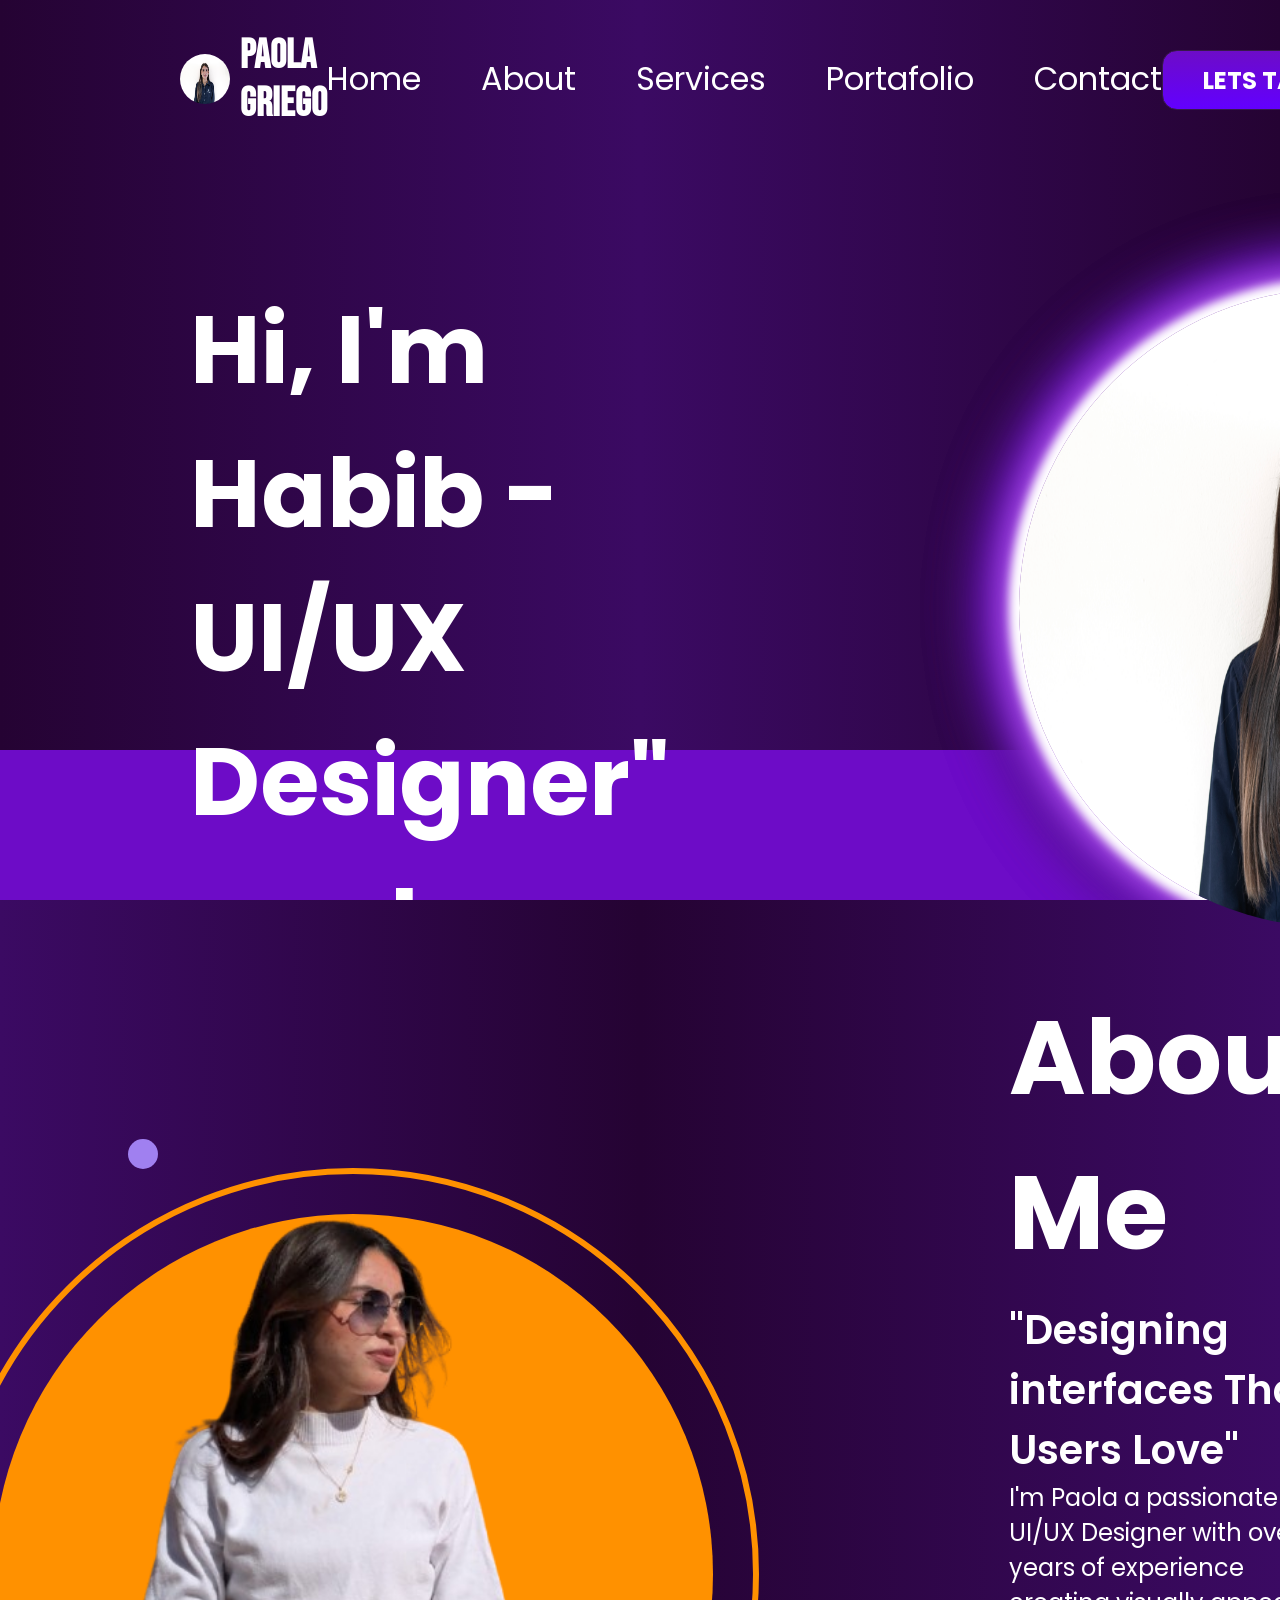
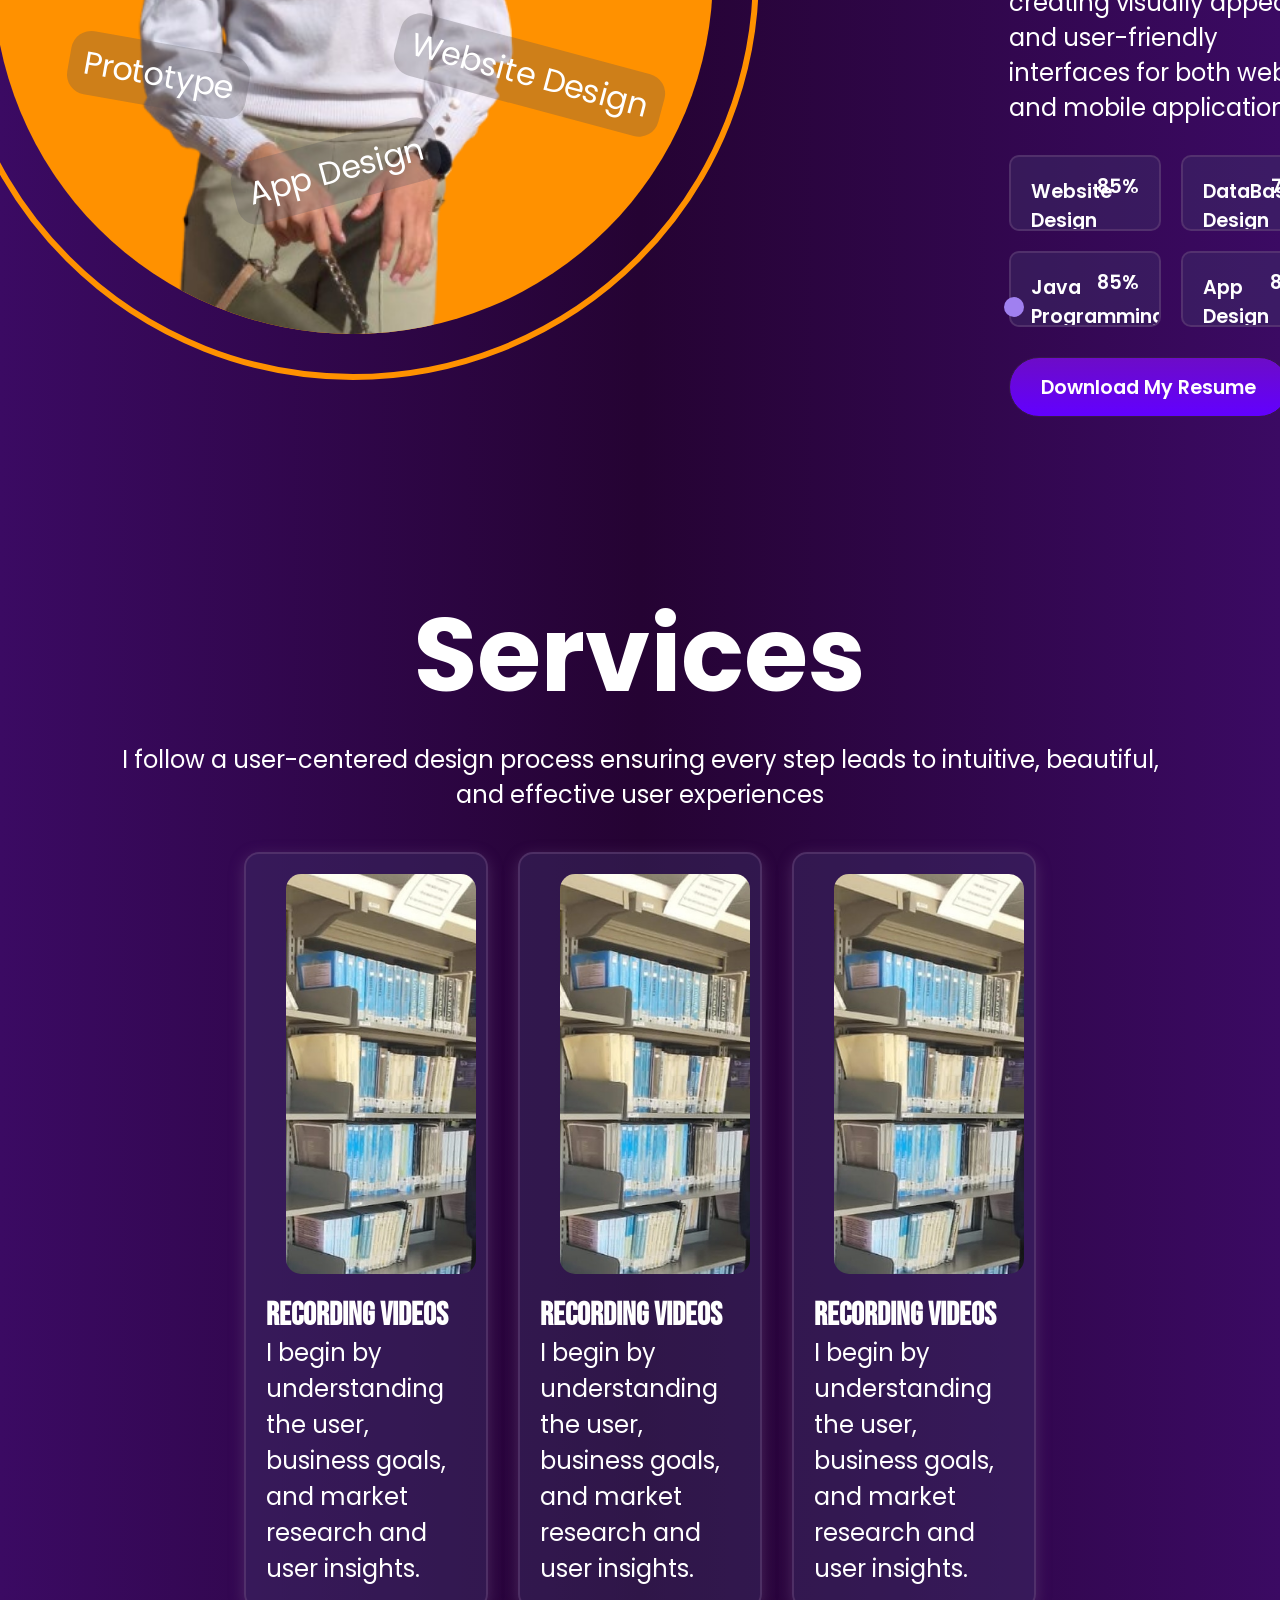
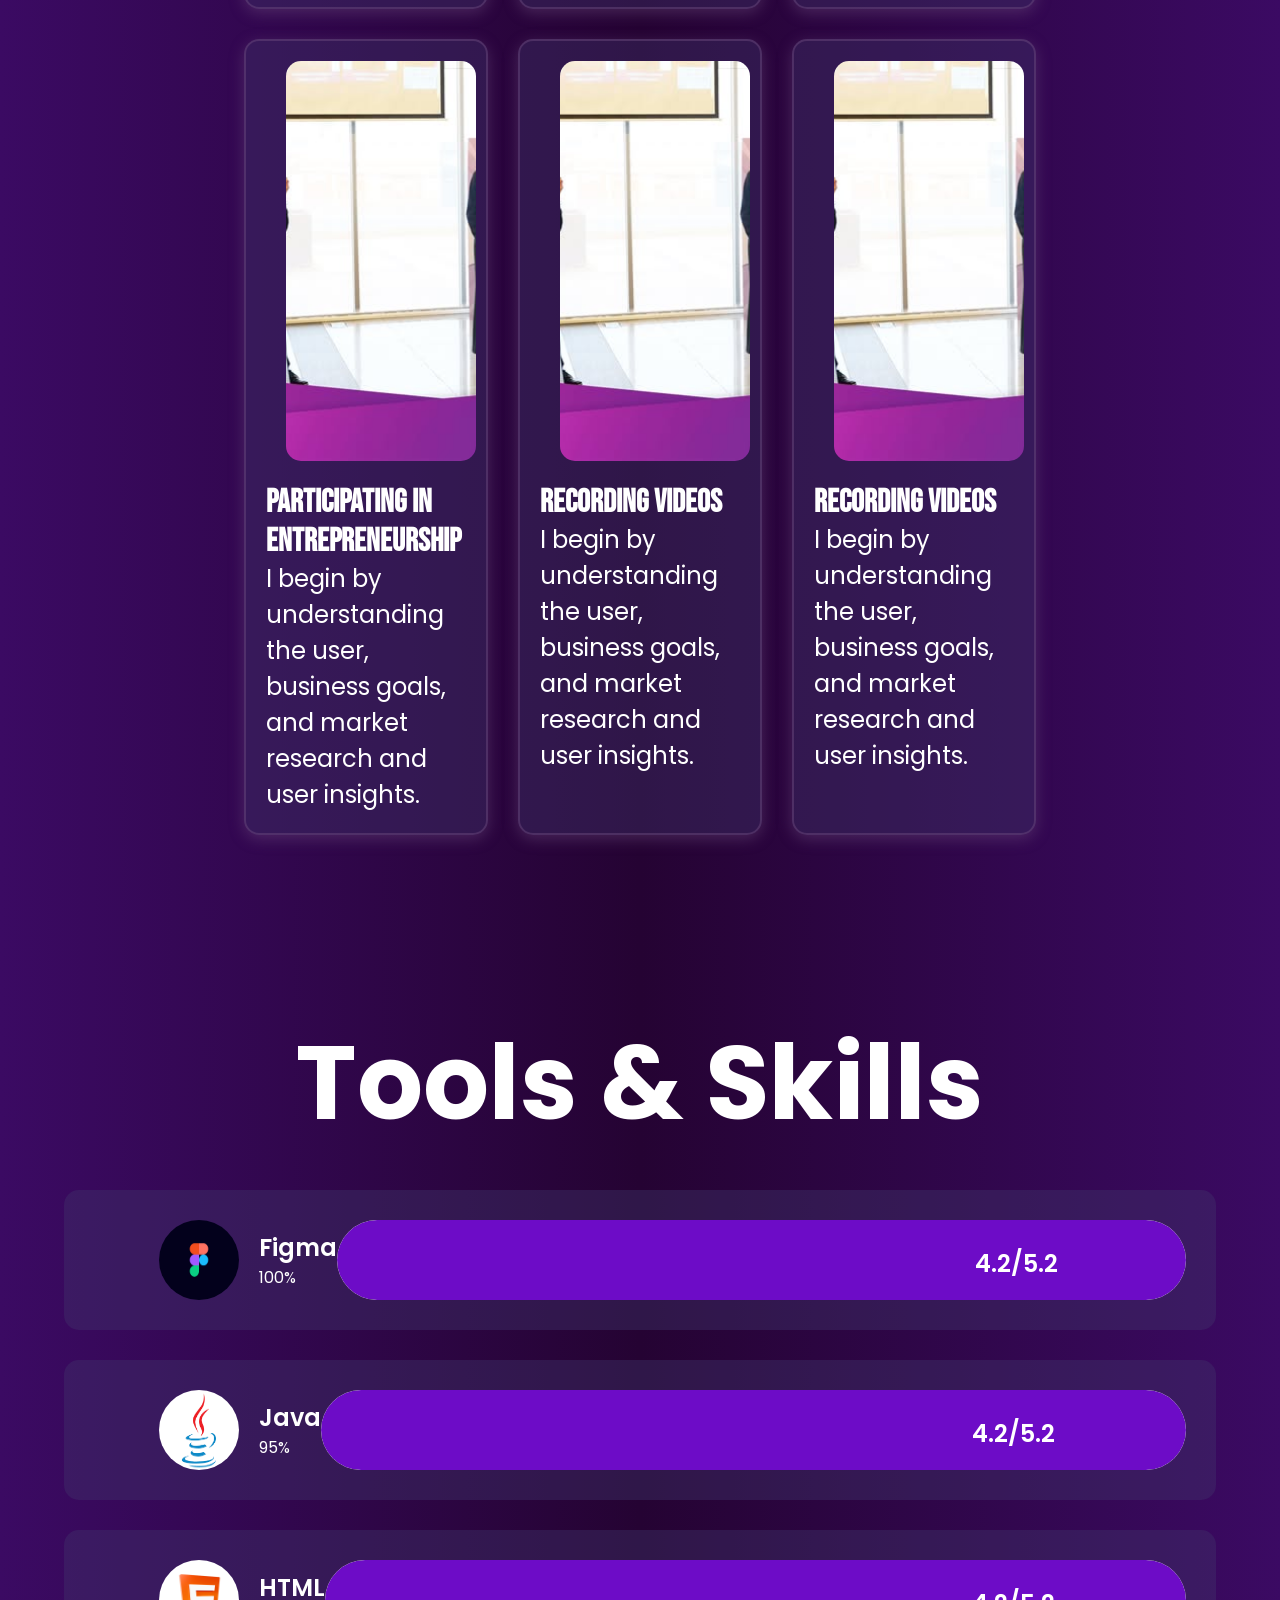
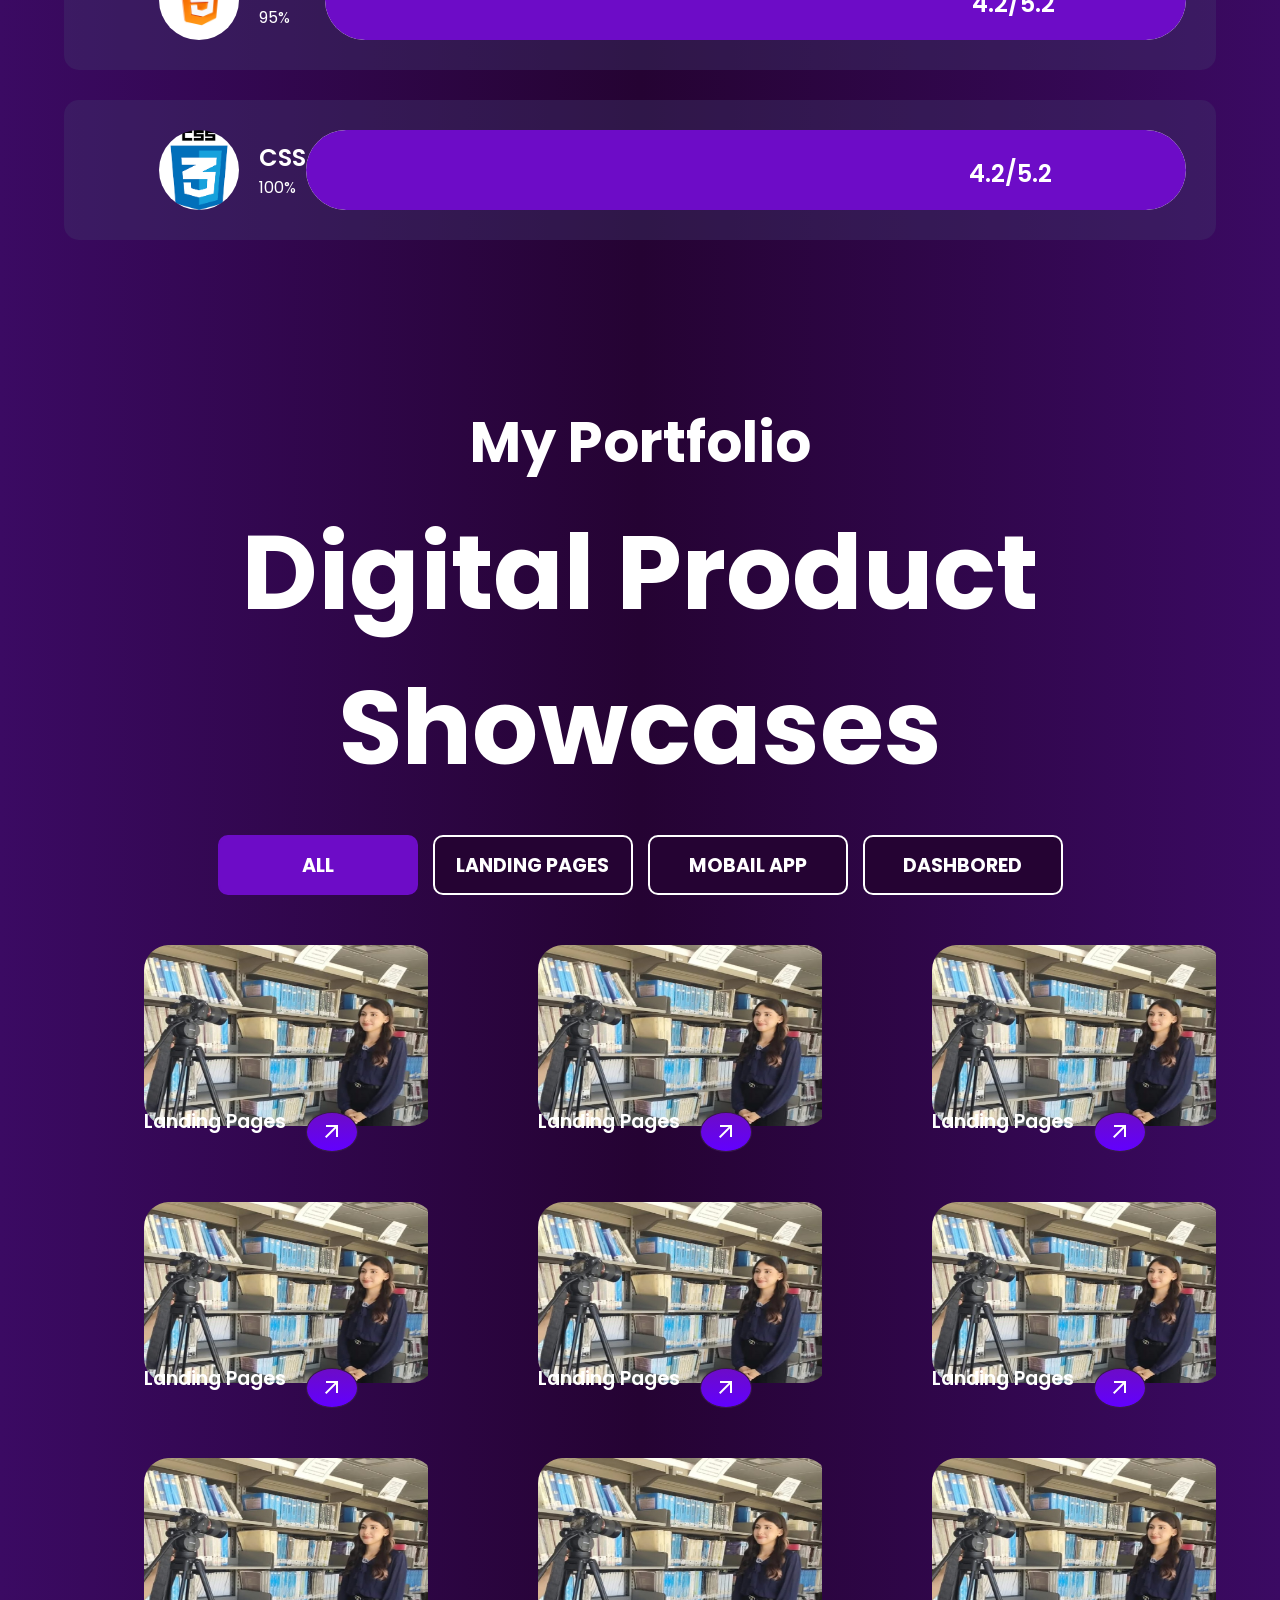
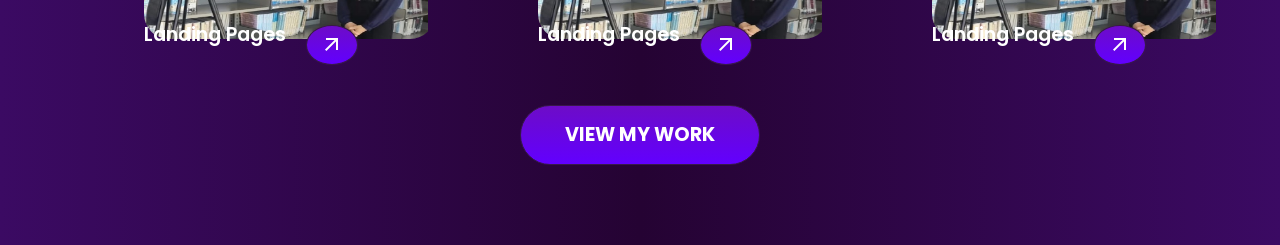
==== commit ce7c6d66: "Avance 27/09/2025 Avance el día de hoy" ====
--- a/index.html
+++ b/index.html
@@ -11,7 +11,8 @@
     <link href="https://fonts.googleapis.com/css2?family=Alfa+Slab+One&family=Alumni+Sans+SC:ital,wght@0,100..900;1,100..900&family=Bebas+Neue&family=Doto:wght@100..900&family=Roboto:ital,wght@0,100..900;1,100..900&display=swap" rel="stylesheet">
     <!--FUENTE LEGIBLE-->
     <link href="https://fonts.googleapis.com/css2?family=Poppins:wght@400;600;700&display=swap" rel="stylesheet">
-
+    <!-- FLECHAS -->
+     <link rel="stylesheet" href="https://fonts.googleapis.com/css2?family=Material+Symbols+Outlined:opsz,wght,FILL,GRAD@24,400,0,0&icon_names=arrow_outward" />
     </head>
 <body>
      <section id="home">
@@ -206,10 +207,85 @@
                 <img src="./img/recording.jpeg" alt="Pos yo">
                 <div class="project">
                     <span class="project-name">Landing Pages</span>
-                    <button class="button-circle"></button>
-                </div>
-            </div>
-        </div>
+                    <button class="button-circle">
+                        <span class="material-symbols-outlined">arrow_outward</span>
+                    </button>
+                </div>
+            </div>
+             <div class="project-card landing">
+                <img src="./img/recording.jpeg" alt="Pos yo">
+                <div class="project">
+                    <span class="project-name">Landing Pages</span>
+                    <button class="button-circle">
+                        <span class="material-symbols-outlined">arrow_outward</span>
+                    </button>
+                </div>
+            </div>
+             <div class="project-card landing">
+                <img src="./img/recording.jpeg" alt="Pos yo">
+                <div class="project">
+                    <span class="project-name">Landing Pages</span>
+                    <button class="button-circle">
+                        <span class="material-symbols-outlined">arrow_outward</span>
+                    </button>
+                </div>
+            </div>
+            <div class="project-card landing">
+                <img src="./img/recording.jpeg" alt="Pos yo">
+                <div class="project">
+                    <span class="project-name">Landing Pages</span>
+                    <button class="button-circle">
+                        <span class="material-symbols-outlined">arrow_outward</span>
+                    </button>
+                </div>
+            </div>
+             <div class="project-card landing">
+                <img src="./img/recording.jpeg" alt="Pos yo">
+                <div class="project">
+                    <span class="project-name">Landing Pages</span>
+                    <button class="button-circle">
+                        <span class="material-symbols-outlined">arrow_outward</span>
+                    </button>
+                </div>
+            </div>
+             <div class="project-card landing">
+                <img src="./img/recording.jpeg" alt="Pos yo">
+                <div class="project">
+                    <span class="project-name">Landing Pages</span>
+                    <button class="button-circle">
+                        <span class="material-symbols-outlined">arrow_outward</span>
+                    </button>
+                </div>
+            </div>
+            <div class="project-card landing">
+                <img src="./img/recording.jpeg" alt="Pos yo">
+                <div class="project">
+                    <span class="project-name">Landing Pages</span>
+                    <button class="button-circle">
+                        <span class="material-symbols-outlined">arrow_outward</span>
+                    </button>
+                </div>
+            </div>
+             <div class="project-card landing">
+                <img src="./img/recording.jpeg" alt="Pos yo">
+                <div class="project">
+                    <span class="project-name">Landing Pages</span>
+                    <button class="button-circle">
+                        <span class="material-symbols-outlined">arrow_outward</span>
+                    </button>
+                </div>
+            </div>
+             <div class="project-card landing">
+                <img src="./img/recording.jpeg" alt="Pos yo">
+                <div class="project">
+                    <span class="project-name">Landing Pages</span>
+                    <button class="button-circle">
+                        <span class="material-symbols-outlined">arrow_outward</span>
+                    </button>
+                </div>
+            </div>
+        </div>
+        <button id="view-Work">View my work</button>
     </section>
 </body>
 </html>
--- a/CSS/styles.css
+++ b/CSS/styles.css
@@ -494,13 +494,14 @@
     position: relative;
     overflow: hidden;
     border-radius: 10px;
-    box-shadow: 0 4px 15px rgba(0, 0, 0, 0.3);
 }
 .project-card img{
-    width: 60%;
-    height: 60%;
-    display: block;
+    width: 80%;
+    height: 80%;
+    display:block;
+    margin-left: 80px;
     transition: transform 0.5s ease;
+    border-radius: 25px;
 }
 .project-card:hover img{
     transform: scale(1.05);
@@ -518,8 +519,10 @@
 .project-name{
     font-weight: 600;
     font-size: 1.2rem;
+    margin-left: 60px;
 }
 .button-circle{
+    margin-right: 90px;
     width: 40px;
     height: 40px;
     border-radius: 50%;
@@ -527,4 +530,9 @@
     justify-content: center;
     align-items: center;
     transition: background-color 0.3s;
-}+}
+#view-Work{
+    width: 15rem;
+    font-size: 1.2rem;
+    border-radius: 50px;
+}
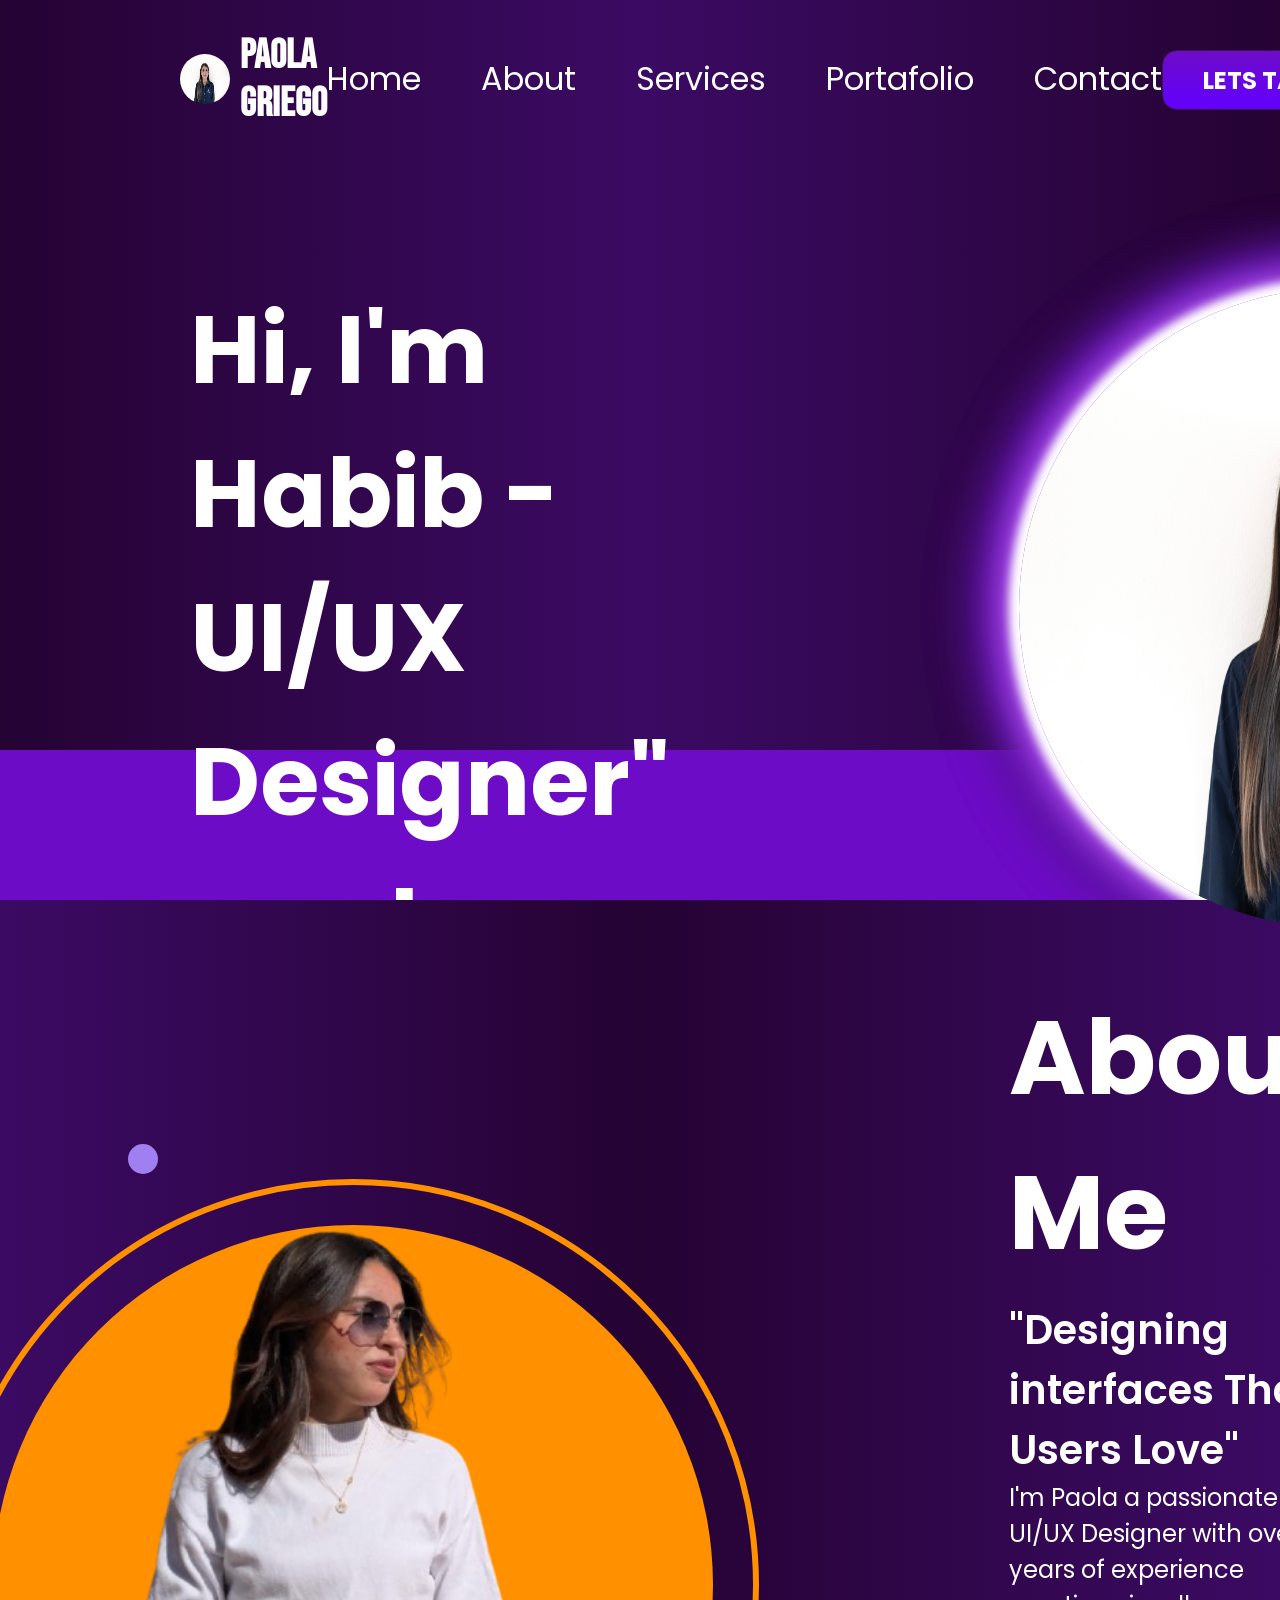
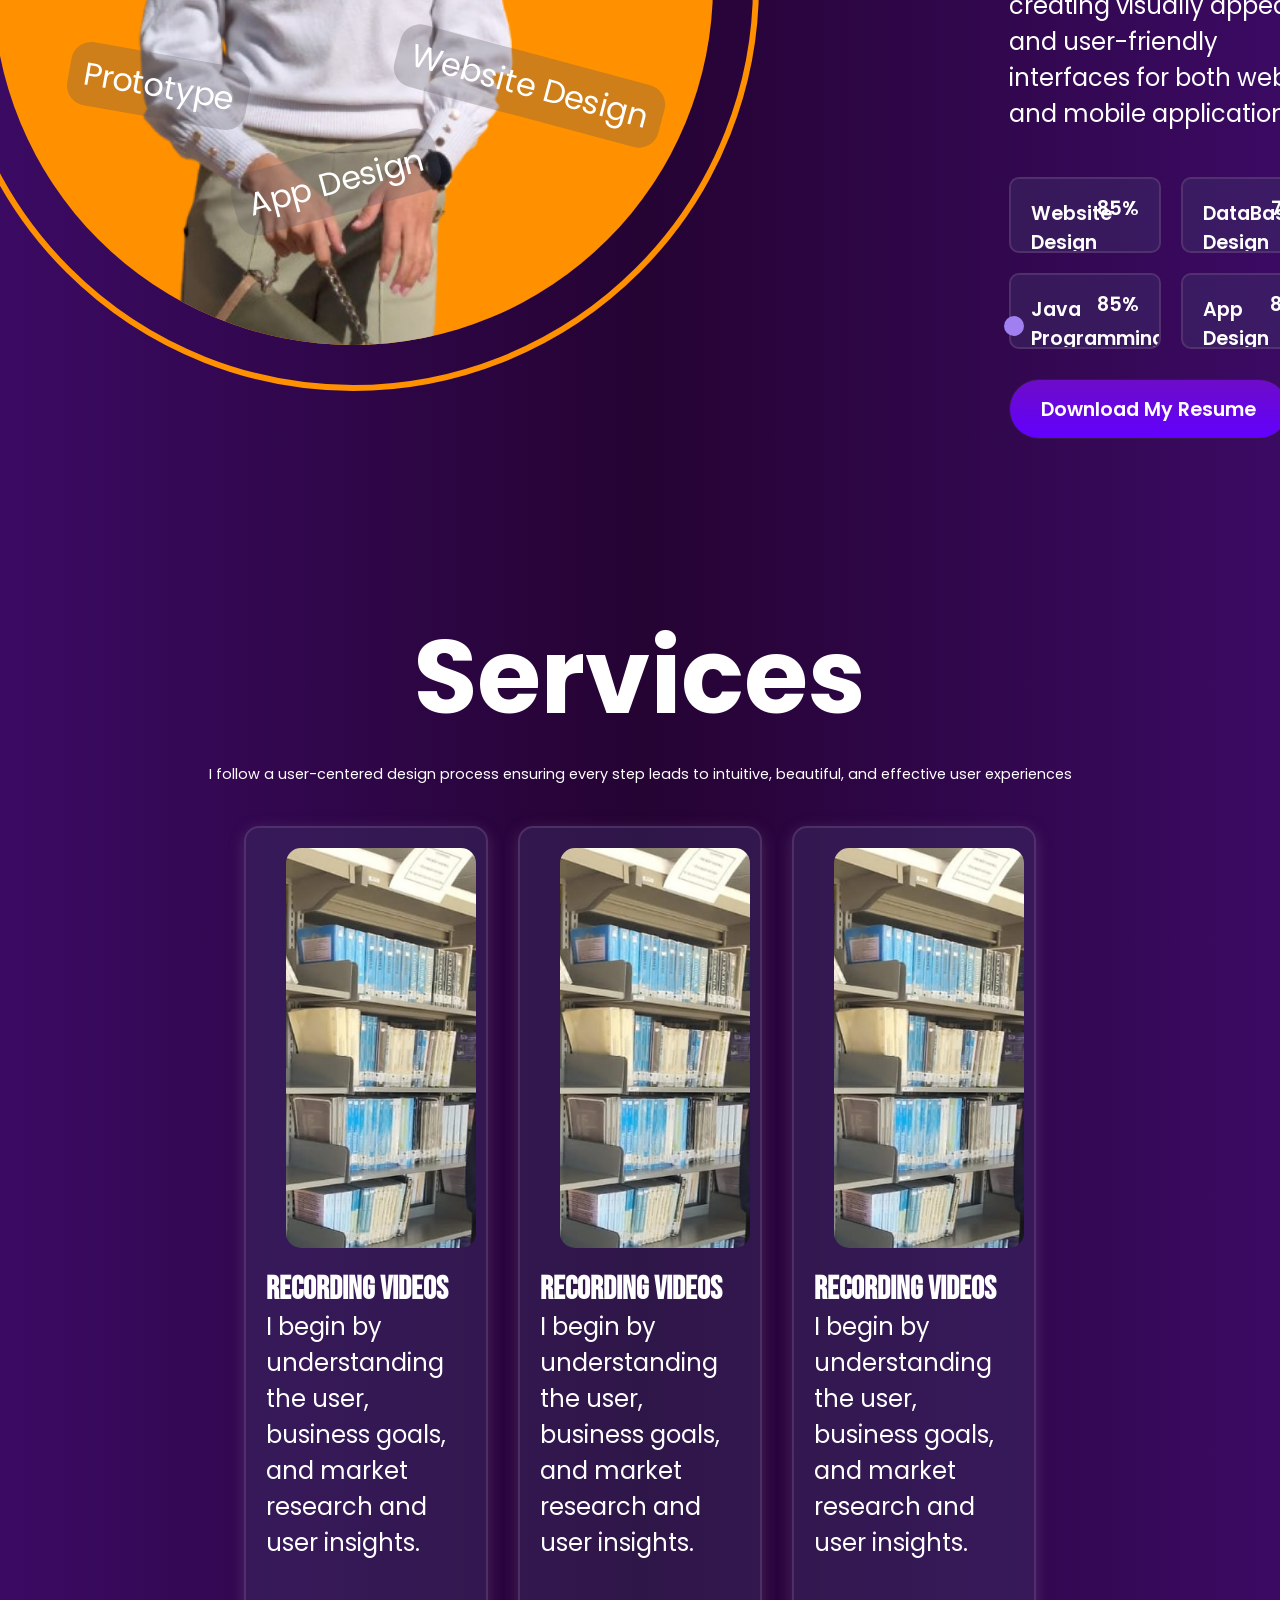
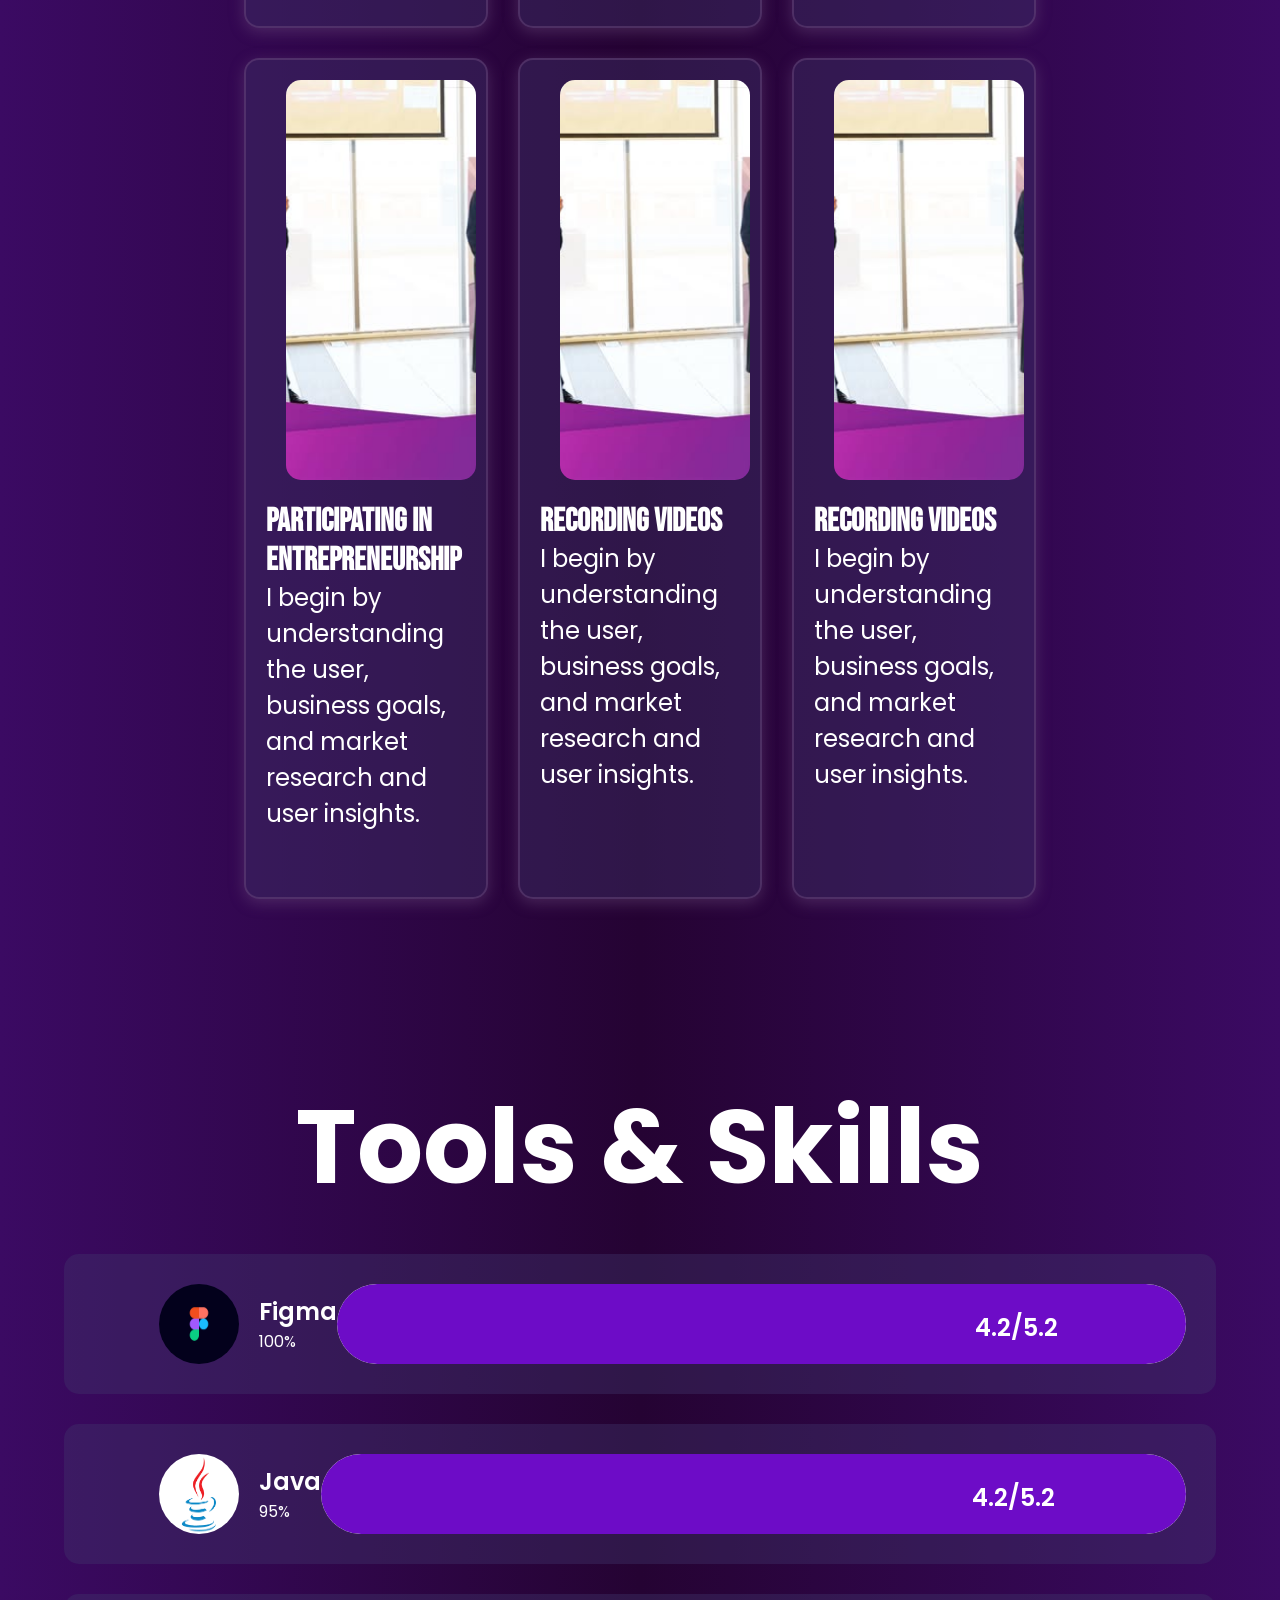
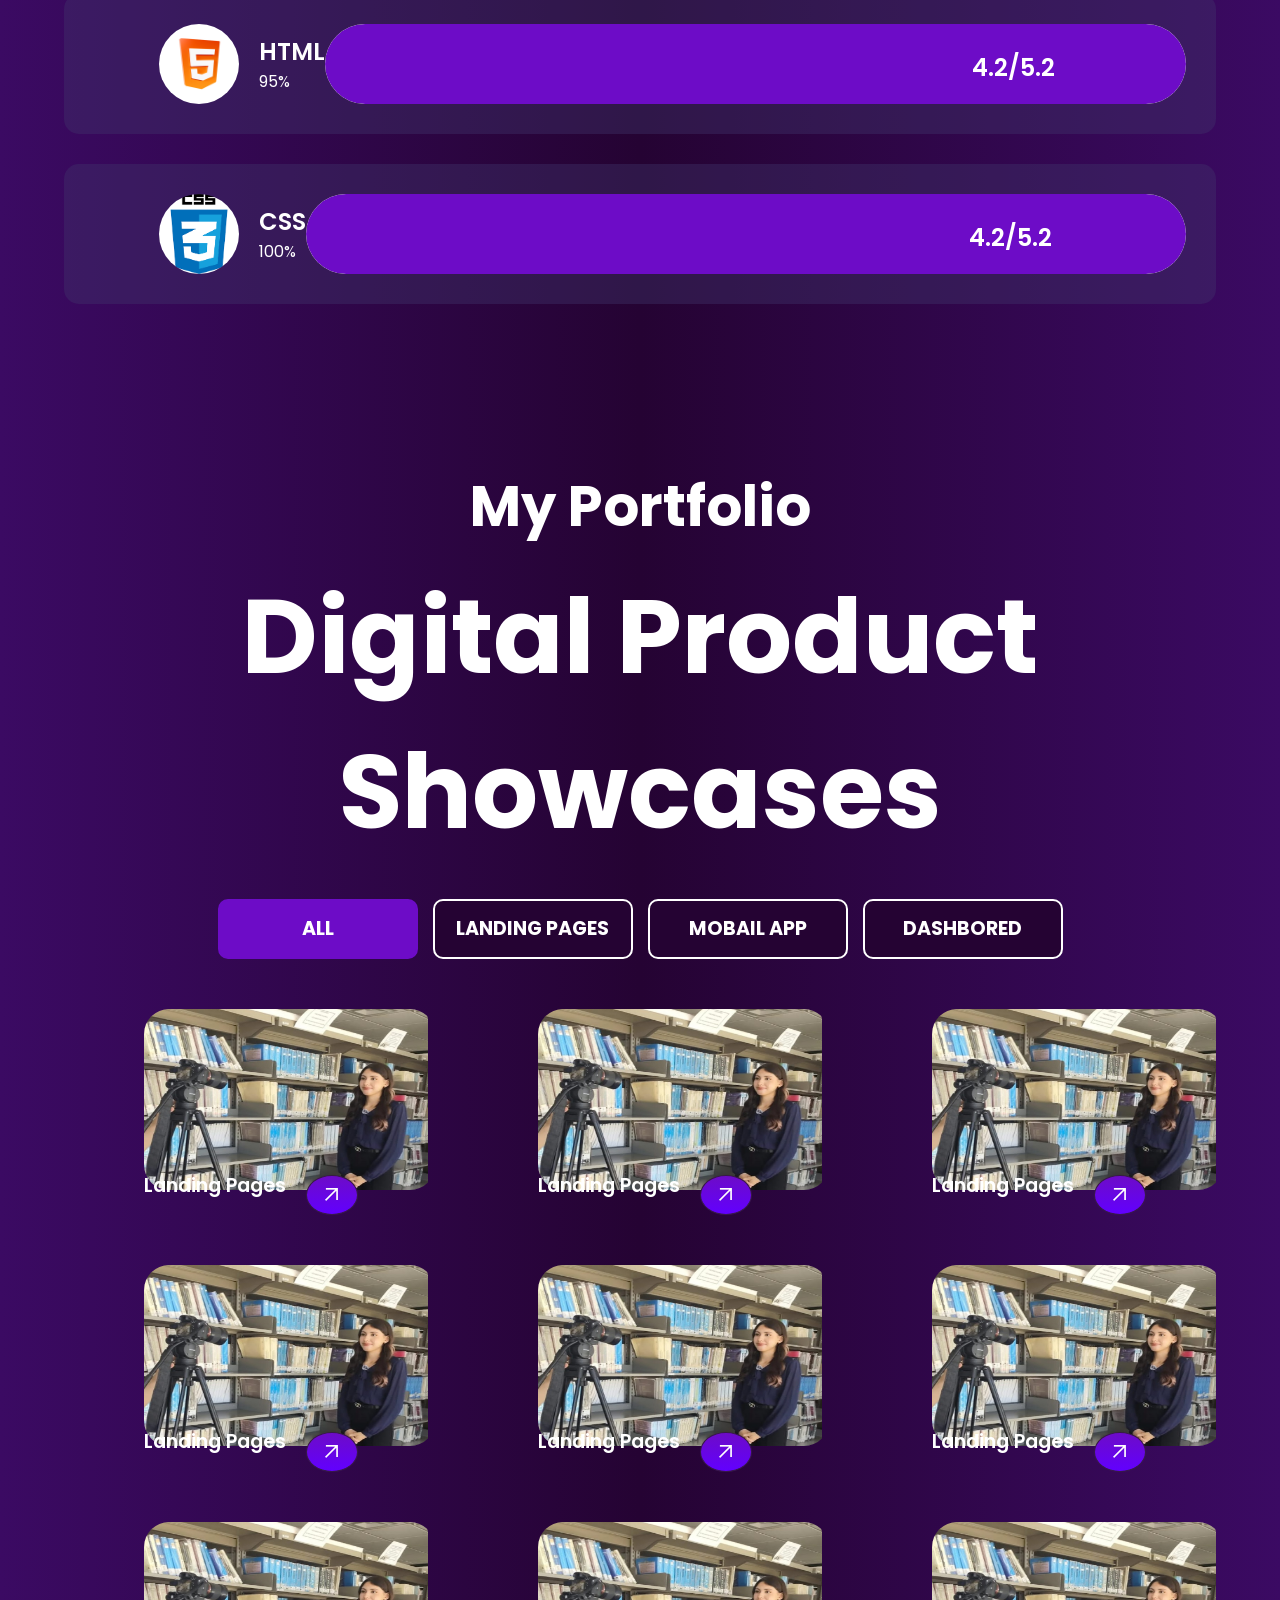
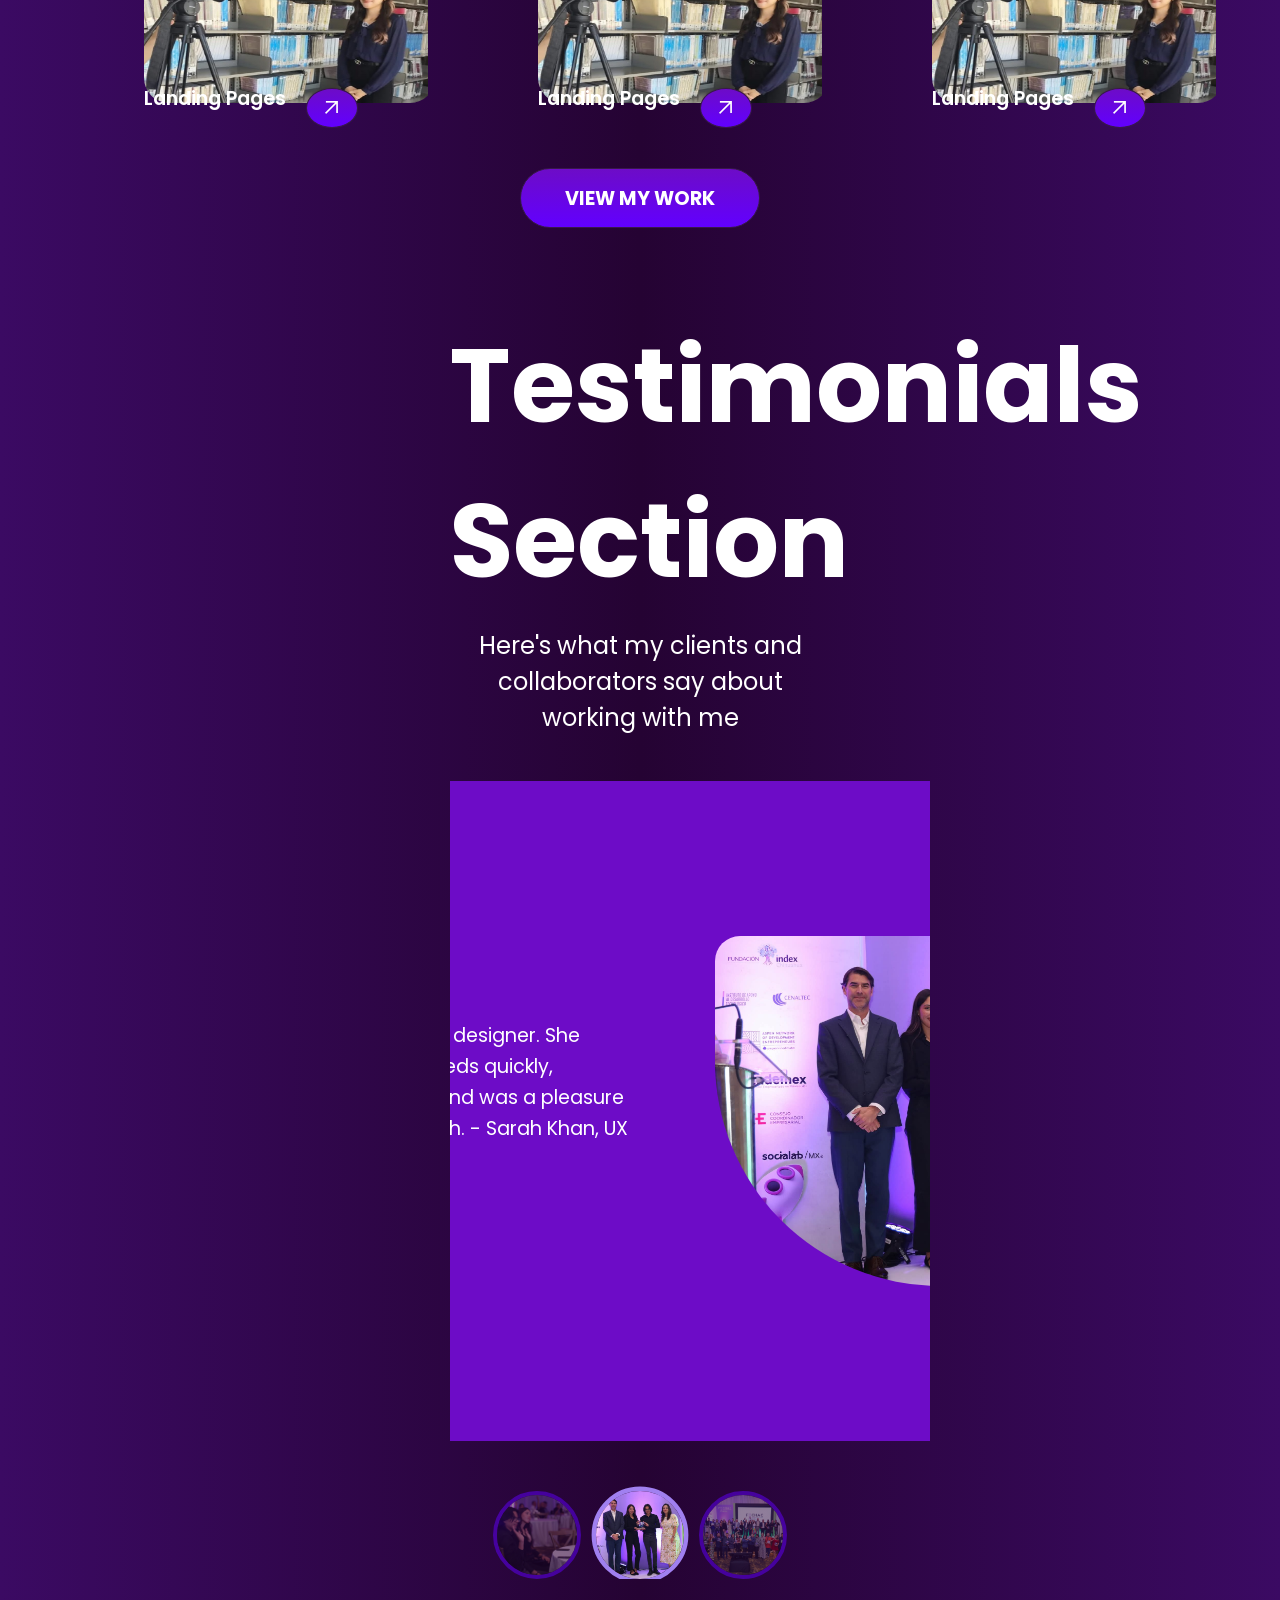
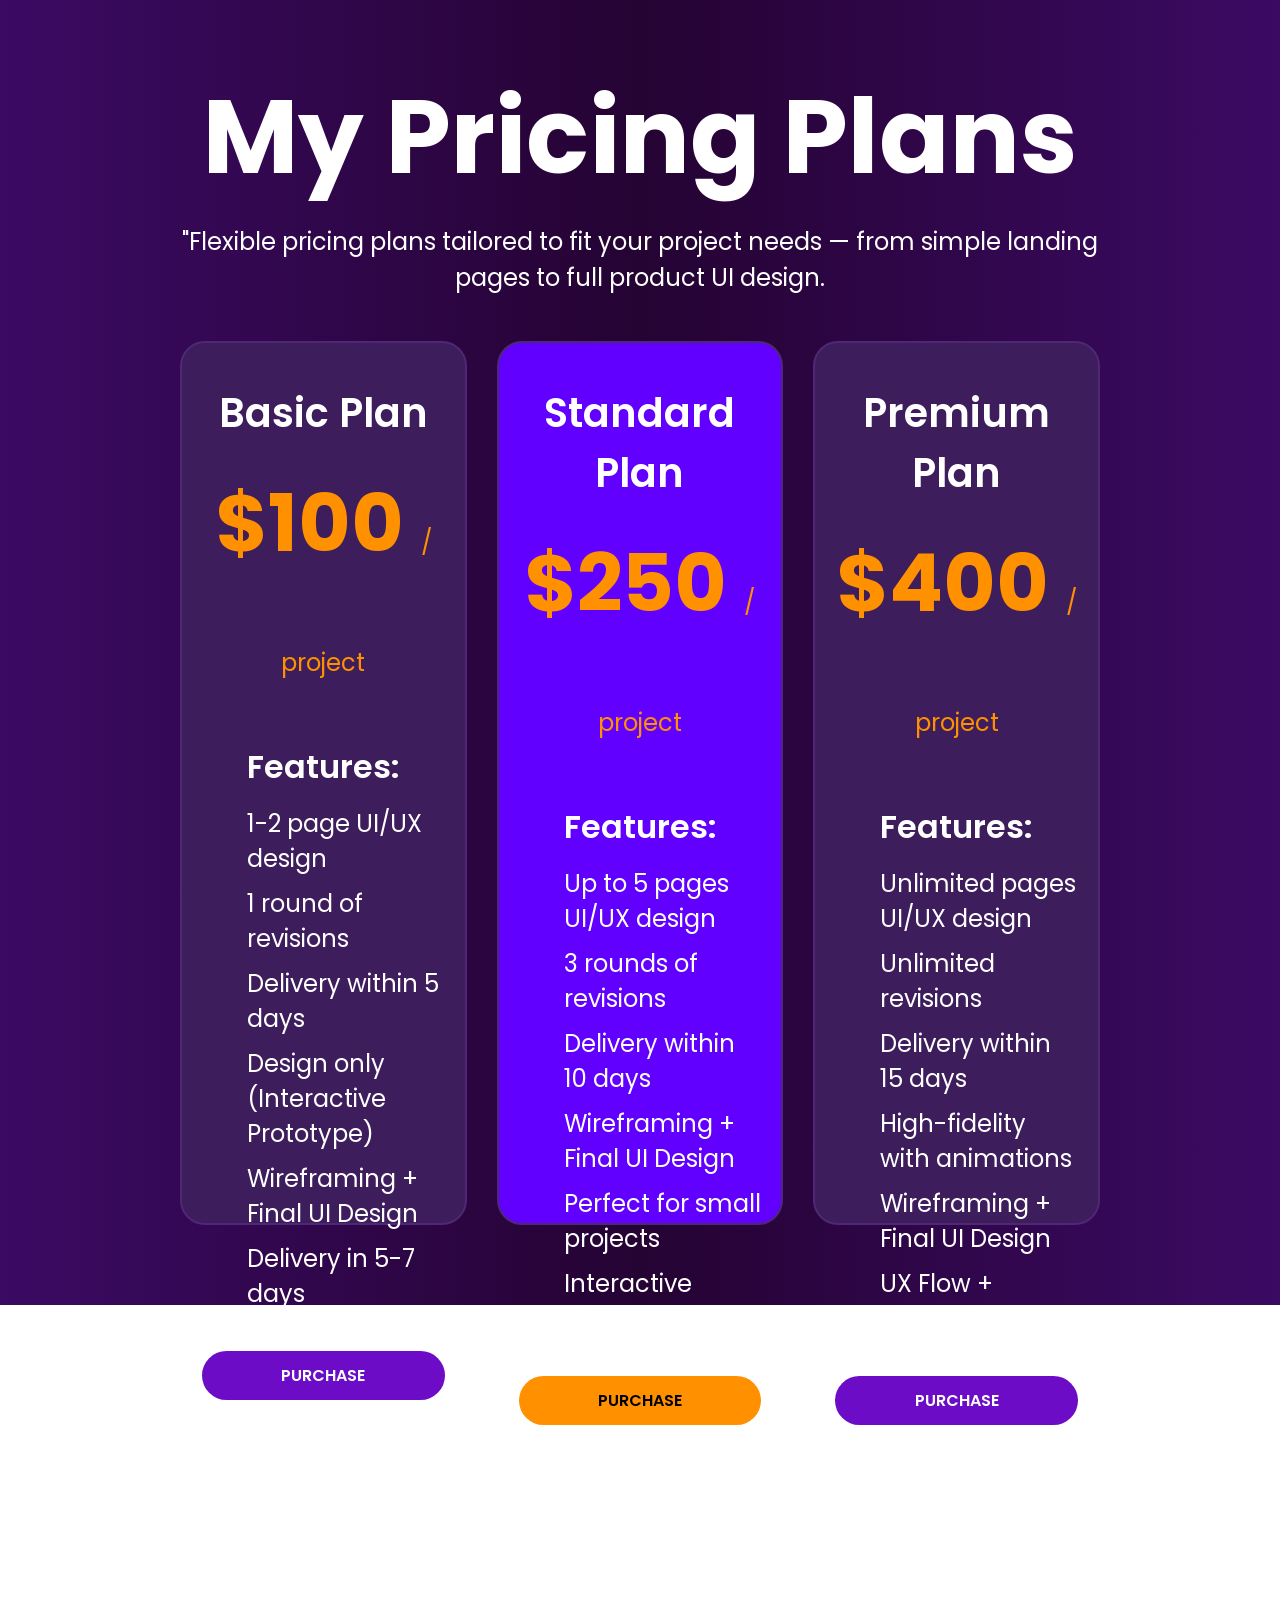
==== commit 160e6e4a: "Avance de 28/09/2025" ====
--- a/index.html
+++ b/index.html
@@ -11,9 +11,12 @@
     <link href="https://fonts.googleapis.com/css2?family=Alfa+Slab+One&family=Alumni+Sans+SC:ital,wght@0,100..900;1,100..900&family=Bebas+Neue&family=Doto:wght@100..900&family=Roboto:ital,wght@0,100..900;1,100..900&display=swap" rel="stylesheet">
     <!--FUENTE LEGIBLE-->
     <link href="https://fonts.googleapis.com/css2?family=Poppins:wght@400;600;700&display=swap" rel="stylesheet">
-    <!-- FLECHAS -->
-     <link rel="stylesheet" href="https://fonts.googleapis.com/css2?family=Material+Symbols+Outlined:opsz,wght,FILL,GRAD@24,400,0,0&icon_names=arrow_outward" />
-    </head>
+    <!-- ICONOS -->
+    <link rel="stylesheet" href="https://fonts.googleapis.com/css2?family=Material+Symbols+Outlined:opsz,wght,FILL,GRAD@24,400,0,0&icon_names=arrow_outward" />
+    <link rel="stylesheet" href="https://fonts.googleapis.com/css2?family=Material+Symbols+Outlined:opsz,wght,FILL,GRAD@20..48,100..700,0..1,-50..200&icon_names=call" />
+    <link rel="stylesheet" href="https://fonts.googleapis.com/css2?family=Material+Symbols+Outlined:opsz,wght,FILL,GRAD@20..48,100..700,0..1,-50..200&icon_names=distance" />
+    <link rel="stylesheet" href="https://fonts.googleapis.com/css2?family=Material+Symbols+Outlined:opsz,wght,FILL,GRAD@20..48,100..700,0..1,-50..200&icon_names=mail" />
+</head>
 <body>
      <section id="home">
         <header>
@@ -287,5 +290,133 @@
         </div>
         <button id="view-Work">View my work</button>
     </section>
+    <section class="testimonials-section">
+        <h2 id="title">Testimonials Section</h2>
+        <p>Here's what my clients and collaborators say about working with me</p>
+        <div class="slider">
+            <div class="testimonials-container">
+                <div class="testimonial-card inactive"></div>
+                <div class="testimonial-card active">
+                    <div class="testmonial-text">
+                        <span class="stars">★★★★★</span>
+                        <p class="opinion">Paola is a fantastic designer. She understood our needs quickly, delivered clear UI, and was a pleasure to collaborate width. - Sarah Khan, UX Lead at DesignCo</p>
+                        <h4 class="client-name">John Doe,</h4>
+                        <span class="client-title">Product Manager</span>
+                    </div>
+                    <div class="testimonial-img">
+                        <img src="./img/premio.jpeg" alt="Premio">              
+                    </div>
+                </div>
+                <div class="testimonial-card inactive"></div>
+            </div>
+        </div>
+        <div class="slider-nav">
+            <img src="./img/dinamica.jpeg" alt="Person 1" class="person">
+            <img src="./img/premio.jpeg" alt="Person 2" class="person active">
+            <img src="./img/tJuntos.jpeg" alt="Person 3" class="person">
+        </div>
+        <script src="./JS/slider.js"></script>
+    </section>
+    <section class="pricing-section">
+        <h2 id="title">My Pricing Plans</h2>
+        <p>"Flexible pricing plans tailored to fit your project needs — from simple landing pages to full product UI design.</p>
+        <div class="plans-container">
+            <div class="pricing-card">
+                <h3>Basic Plan</h3>
+                <div class="price">
+                    $100 <span>/ project</span>
+                </div>
+                <h4>Features:</h4>
+                <ul class="features-list">
+                    <li>1-2 page UI/UX design</li>
+                    <li>1 round of revisions</li>
+                    <li>Delivery within 5 days</li>
+                    <li>Design only (Interactive Prototype)</li>
+                    <li>Wireframing + Final UI Design</li>
+                    <li>Delivery in 5-7 days</li>
+                </ul>
+                <button class="btn-purchase">Purchase</button>
+            </div>
+            <div class="pricing-card standard">
+                <h3>Standard Plan</h3>
+                <div class="price">
+                    $250 <span>/ project</span>
+                </div>
+                <h4>Features:</h4>
+                <ul class="features-list">
+                    <li>Up to 5 pages UI/UX design</li>
+                    <li>3 rounds of revisions</li>
+                    <li>Delivery within 10 days</li>
+                    <li>Wireframing + Final UI Design</li>
+                    <li>Perfect for small projects</li>
+                    <li>Interactive Prototype</li>
+                </ul>
+                <button class="btn-purchase">Purchase</button>
+            </div>
+            <div class="pricing-card">
+                <h3>Premium Plan</h3>
+                <div class="price">
+                    $400 <span>/ project</span>
+                </div>
+                <h4>Features:</h4>
+                <ul class="features-list">
+                    <li>Unlimited pages UI/UX design</li>
+                    <li>Unlimited revisions</li>
+                    <li>Delivery within 15 days</li>
+                    <li>High-fidelity with animations</li>
+                    <li>Wireframing + Final UI Design</li>
+                    <li>UX Flow + Wireframe</li>
+                </ul>
+                <button class="btn-purchase">Purchase</button>
+            </div>
+        </div>
+    </section>
+    <section class="contact-section">
+        <div class="contact-map">
+            <iframe src="https://www.google.com/maps/embed?pb=!1m10!1m8!1m3!1d27528.749999554282!2d-107.8908388!3d30.4050819!3m2!1i1024!2i768!4f13.1!5e0!3m2!1ses-419!2smx!4v1759055814469!5m2!1ses-419!2smx" width="600" height="450" style="border:0;" allowfullscreen="" loading="lazy" referrerpolicy="no-referrer-when-downgrade"></iframe>
+        </div>
+        <div class="contact-content">
+            <div class="contact-info">
+                <h2 id="title">Contact Me</h2>
+                <p class="contact-description">I'm open to freelance projects, collaborations, or just a friendly hello. Drop a message and I'll get back to you soon!</p>
+                <div class="contact-item">
+                    <style>
+                        .material-symbols-outlined {
+                             font-variation-settings:
+                             'FILL' 0,
+                             'wght' 400,
+                             'GRAD' 0,
+                             'opsz' 40
+                        }
+                    </style>
+                    <span>+52 6361346901</span>
+                </div>
+                <div class="contact-item">
+                    <style>
+                        .material-symbols-outlined {
+                            font-variation-settings:
+                            'FILL' 0,
+                            'wght' 400,
+                            'GRAD' 0,
+                            'opsz' 40
+                        }
+                    </style>
+                    <span>Nuevo Casas Grandes, Chihuhua, México</span>
+                </div>
+                <div class="contact-item">
+                    <style>
+                        .material-symbols-outlined {
+                            font-variation-settings:
+                            'FILL' 0,
+                            'wght' 400,
+                            'GRAD' 0,
+                            'opsz' 40
+                        }
+                    </style>
+                    <span>griegopaola1@gmail.com</span>
+                </div>
+            </div>
+        </div>
+    </section>
 </body>
 </html>
--- a/CSS/styles.css
+++ b/CSS/styles.css
@@ -536,3 +536,186 @@
     font-size: 1.2rem;
     border-radius: 50px;
 }
+/* Testimonials section */
+.testimonials-section{
+    padding-left: 450px;
+    padding-right: 450px;
+    text-align: center;
+    overflow: hidden;
+    background:linear-gradient(90deg, rgb(59, 10, 99) 0%, rgb(37, 3, 51) 50%, rgb(59, 10, 99) 100%);
+}
+.slider{
+    width: 100%;
+    overflow: hidden;
+    padding: 0 50px;
+}
+.testimonials-container{
+    display: flex;
+    gap: 40px;
+    width: fit-content;
+    transform: translateX(0);
+}
+.testimonial-card{
+    min-width: 950px;
+    max-width: 1050px;
+    height: 600px;
+    border-radius: 15px;
+    position: relative;
+    transition: all 0.5s ease-in-out;
+}
+.testimonial-card.active{
+    background-color: #6d0cc7;
+    display: flex;
+    justify-content: space-between;
+    align-items: center;
+    padding: 30px;
+    width: 850px;
+}
+.testmonial-text{
+    flex: 1;
+    text-align: left;
+    padding-right: 80px;
+}
+.stars{
+    color: #ff9100;
+    font-size: 1.2rem;
+    display: block;
+    margin-bottom: 15px;
+}
+.opinion{
+    font-size: 'Poppins', sans-serif;
+    font-size: 1.2rem;
+    line-height: 1.6;
+    margin-bottom: 20px;
+}
+#subtitle{
+    font-size: 0.9em
+}
+.testimonial-img{
+    width: 500px;
+    height: 350px;
+    border-radius: 25px 25px 25px 225px;
+    overflow: hidden;
+}
+.testimonial-img img{
+    width: 100%;
+    height: 100%;
+    object-fit: cover;
+    display: block;
+}
+.testimonial-card.inactive{
+    background-color: #38184b;
+    min-width: 300px;
+    background-image: linear-gradient(rgba(0, 0, 0, 0.8), rgba(0, 0, 0, 0.8)), url(./img/dinamica.jpeg);
+    background-size: cover;
+    background-position: center;
+    filter: grayscale(100%);
+    opacity: 0.5;
+}
+.slider-nav{
+    display: flex;
+    justify-content: center;
+    gap: 15px;
+    margin-top: 50px;
+}
+.person{
+    width: 80px;
+    height: 80px;
+    border-radius: 50%;
+    object-fit: cover;
+    cursor: pointer;
+    border: 4px solid #6200ff;
+    transition: all 0.3s;
+    opacity: 0.5;
+}
+.person.active{
+    border-color: #A080F0;
+    opacity: 1;
+    transform: scale(1.1);
+}
+/* Pricing */
+.pricing-section{
+    padding: 80px 5%;
+    padding-left: 180px;
+    padding-right: 180px;
+    background:linear-gradient(90deg, rgb(59, 10, 99) 0%, rgb(37, 3, 51) 50%, rgb(59, 10, 99) 100%);
+    text-align: center;
+}
+.plans-container{
+    display: grid;
+    grid-template-columns: repeat(3, 1fr);
+    gap: 30px;
+}
+.pricing-card{
+    background-color: #3d1d5c;
+    border: 2px solid #4f2777;
+    height: 50rem;
+    border-radius: 25px;
+    padding: 40px 20px;
+    display: flex;
+    flex-direction: column;
+}
+.pricing-card h3{
+    font-size: 2.5rem;
+    font-weight: 600;
+    margin-bottom: 20px;
+}
+.price{
+    font-size: 5rem;
+    font-weight: 700;
+    margin-bottom: 30px;
+    color: #ff9100;
+}
+.price span{
+    font-size: 1.5rem;
+    font-weight: 400;
+}
+.pricing-card h4{
+    font-size: 2rem;
+    font-weight: 600;
+    margin-top: 10px;
+    margin-bottom: 15px;
+    margin-left: 45px;
+    text-align: left;
+}
+.features-list{
+    list-style: none;
+    padding: 0;
+    margin-bottom: 30px;
+    text-align: left;
+    flex-grow: 1;
+}
+.features-list li{
+    margin-bottom: 10px;
+    margin-left: 45px;
+    display: flex;
+    align-items: center;
+    font-size: 1.5em;
+}
+.btn-purchase{
+    padding: 12px 30px;
+    border-radius: 25px;
+    font-weight: 600;
+    cursor: pointer;
+    border: none;
+    font-size: 1em;
+    width: 100%;
+    transition: background-color 0.3s;
+    margin-top: auto;
+    background: #6d0cc7;
+}
+.pricing-card.standard{
+    background-color: #6200ff;
+}
+.pricing-card.standard .price{
+    color: #ff9100;
+}
+.pricing-card.standard .btn-purchase{
+    background: #ff9100;
+    color: #000;
+}
+p{
+    font: 1.5rem 'Poppins', sans-serif;
+    line-height: 1.5;
+    margin-bottom: 45px;
+}
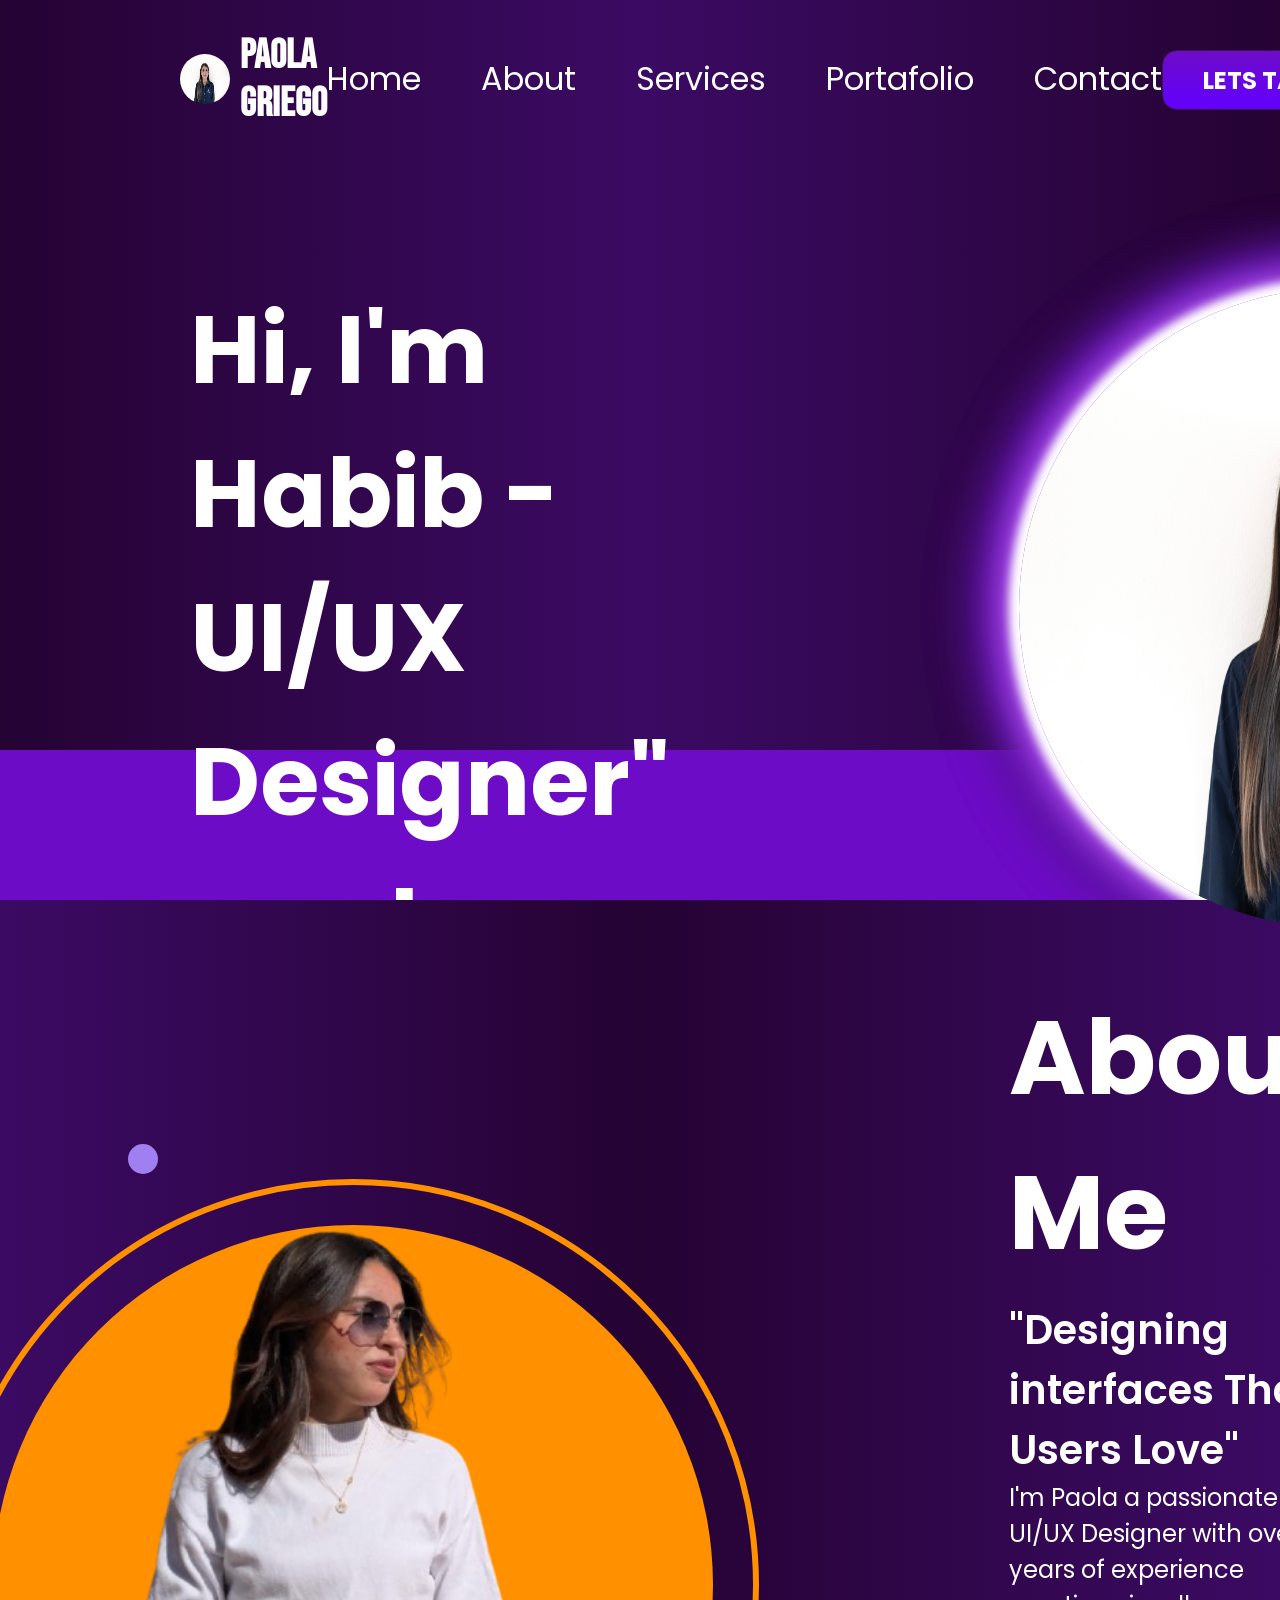
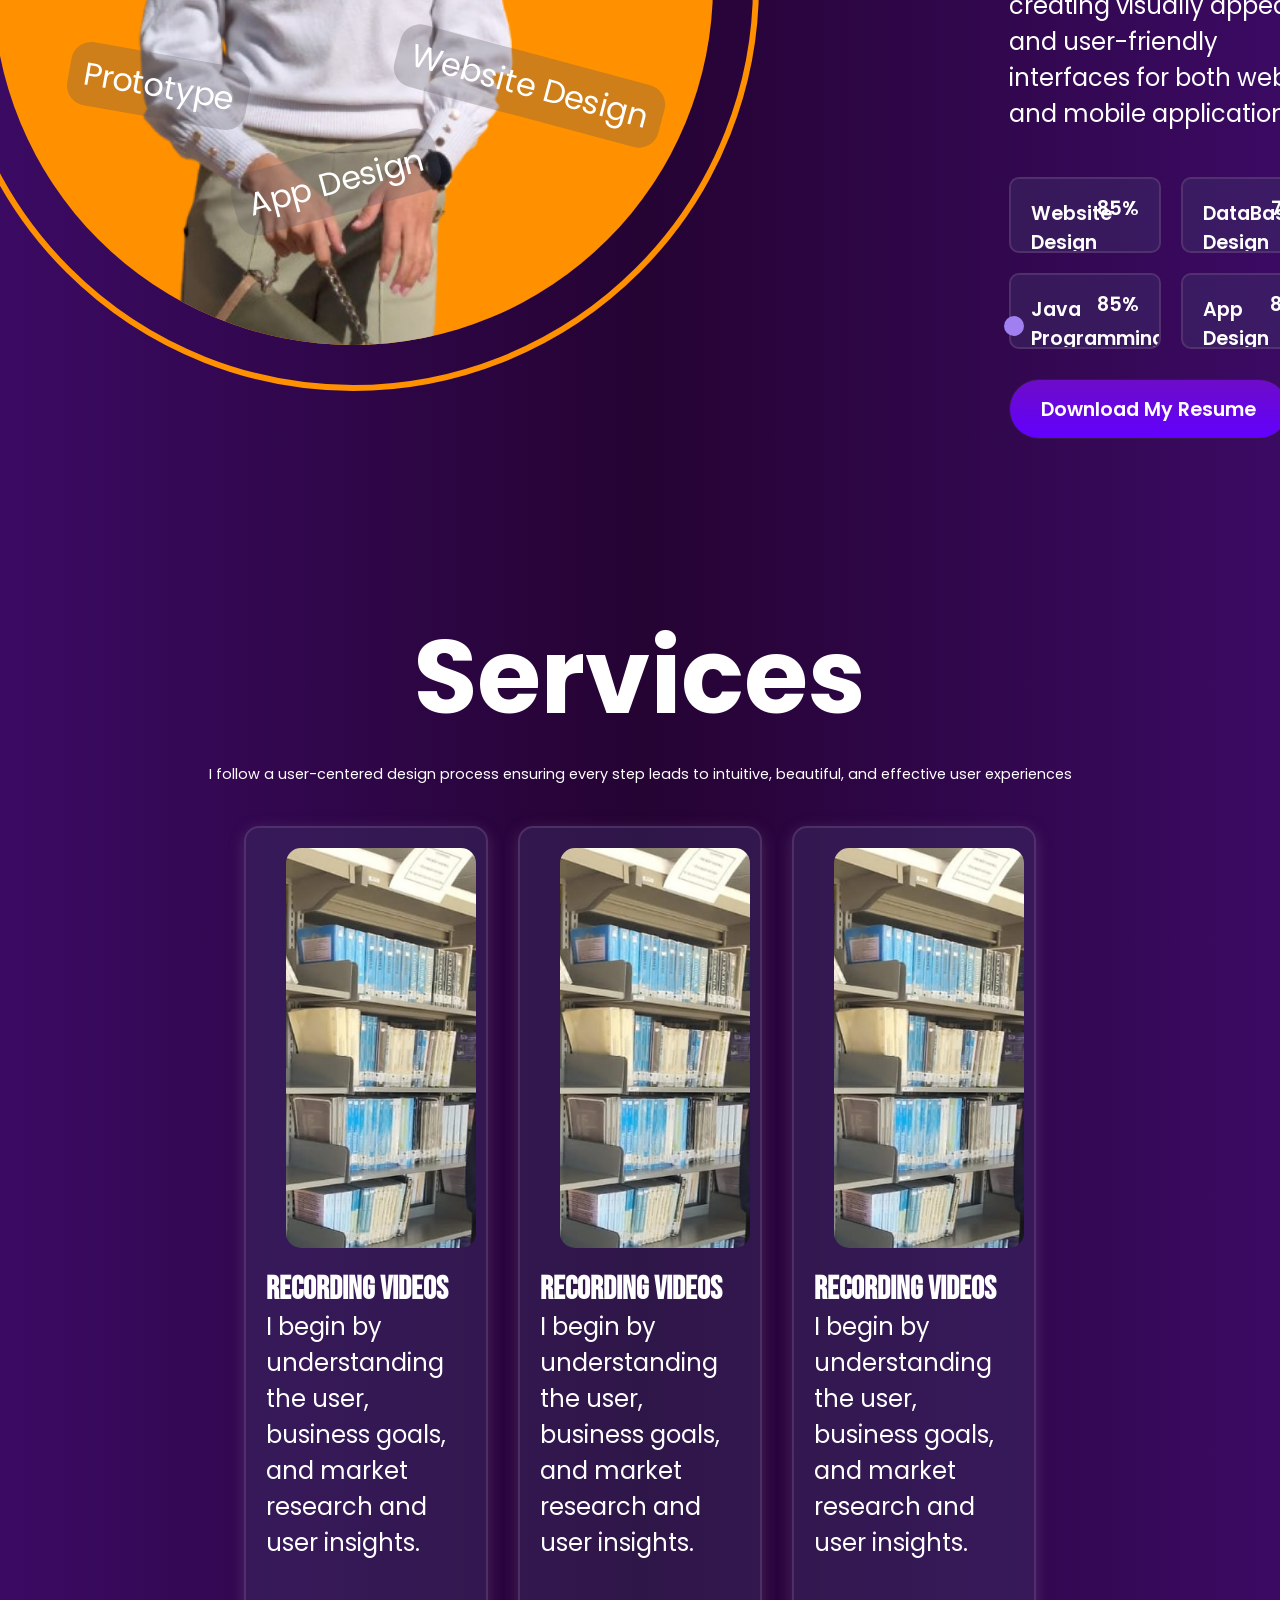
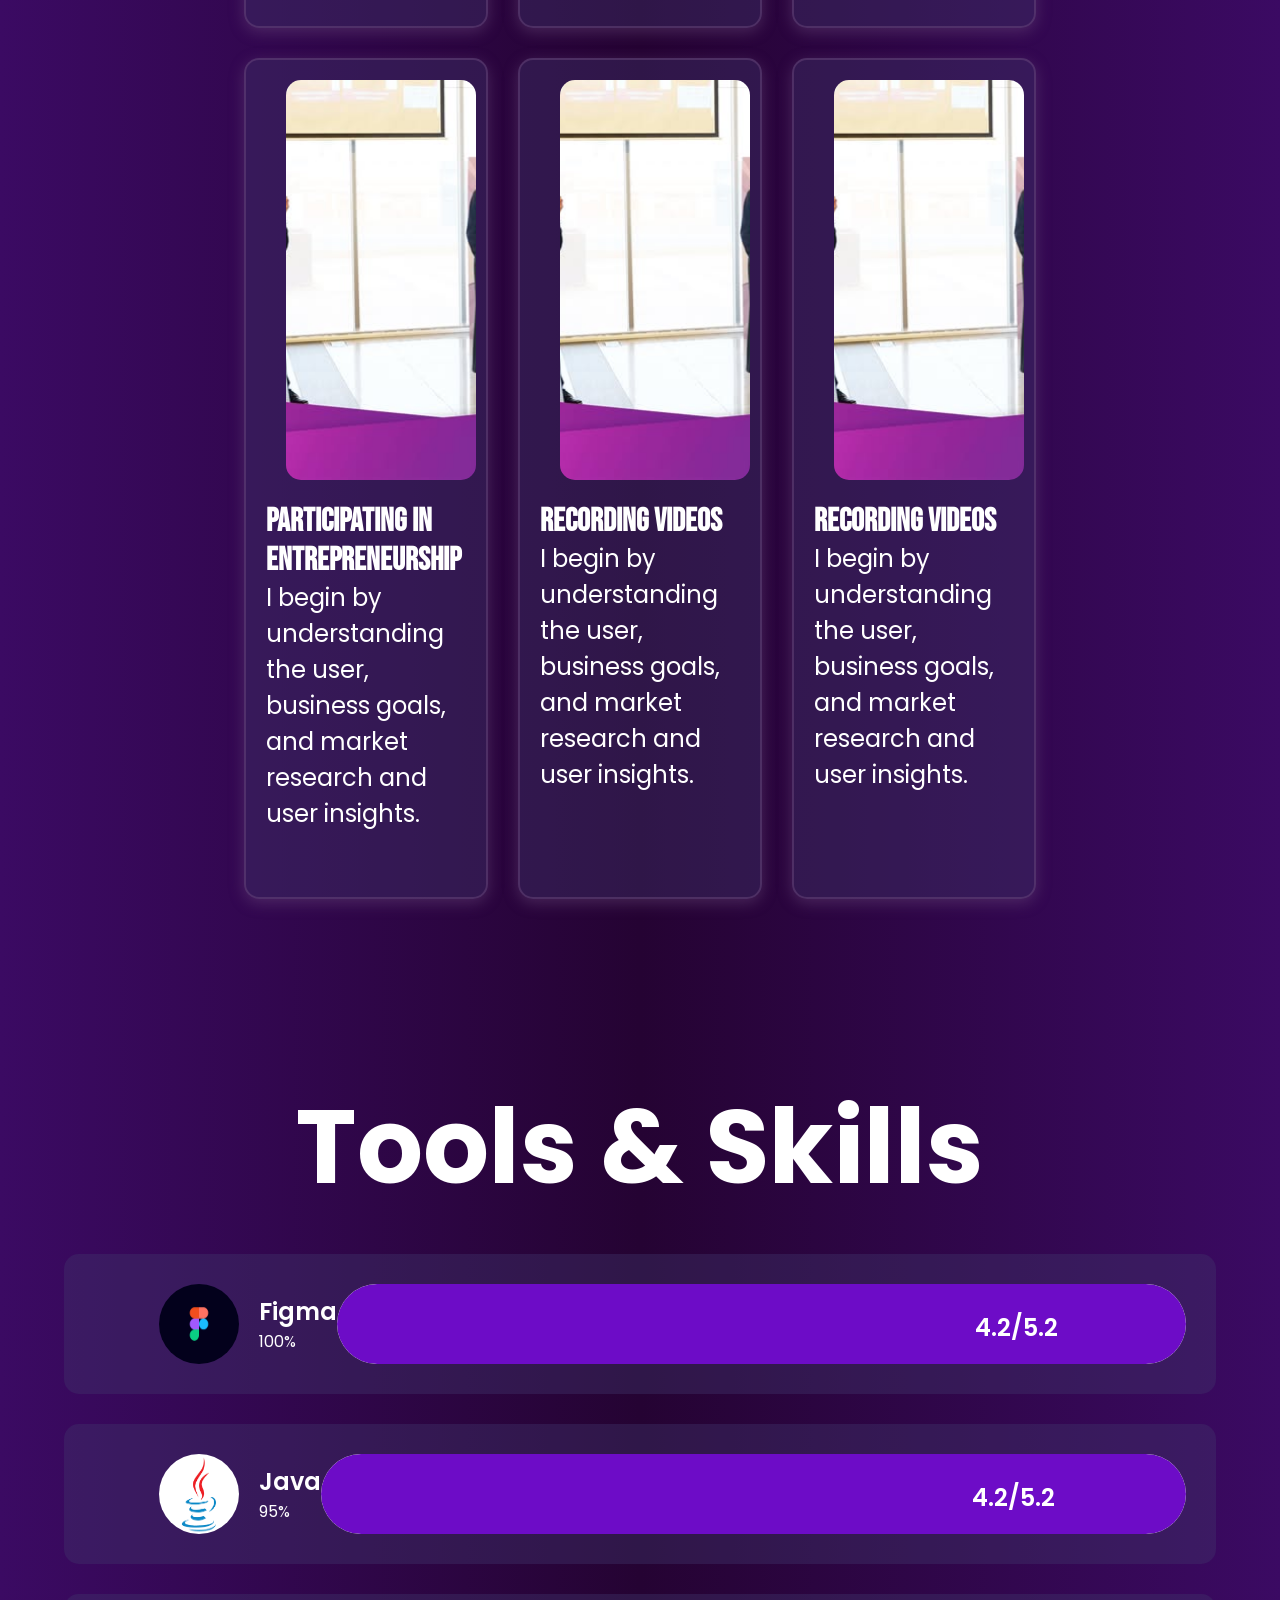
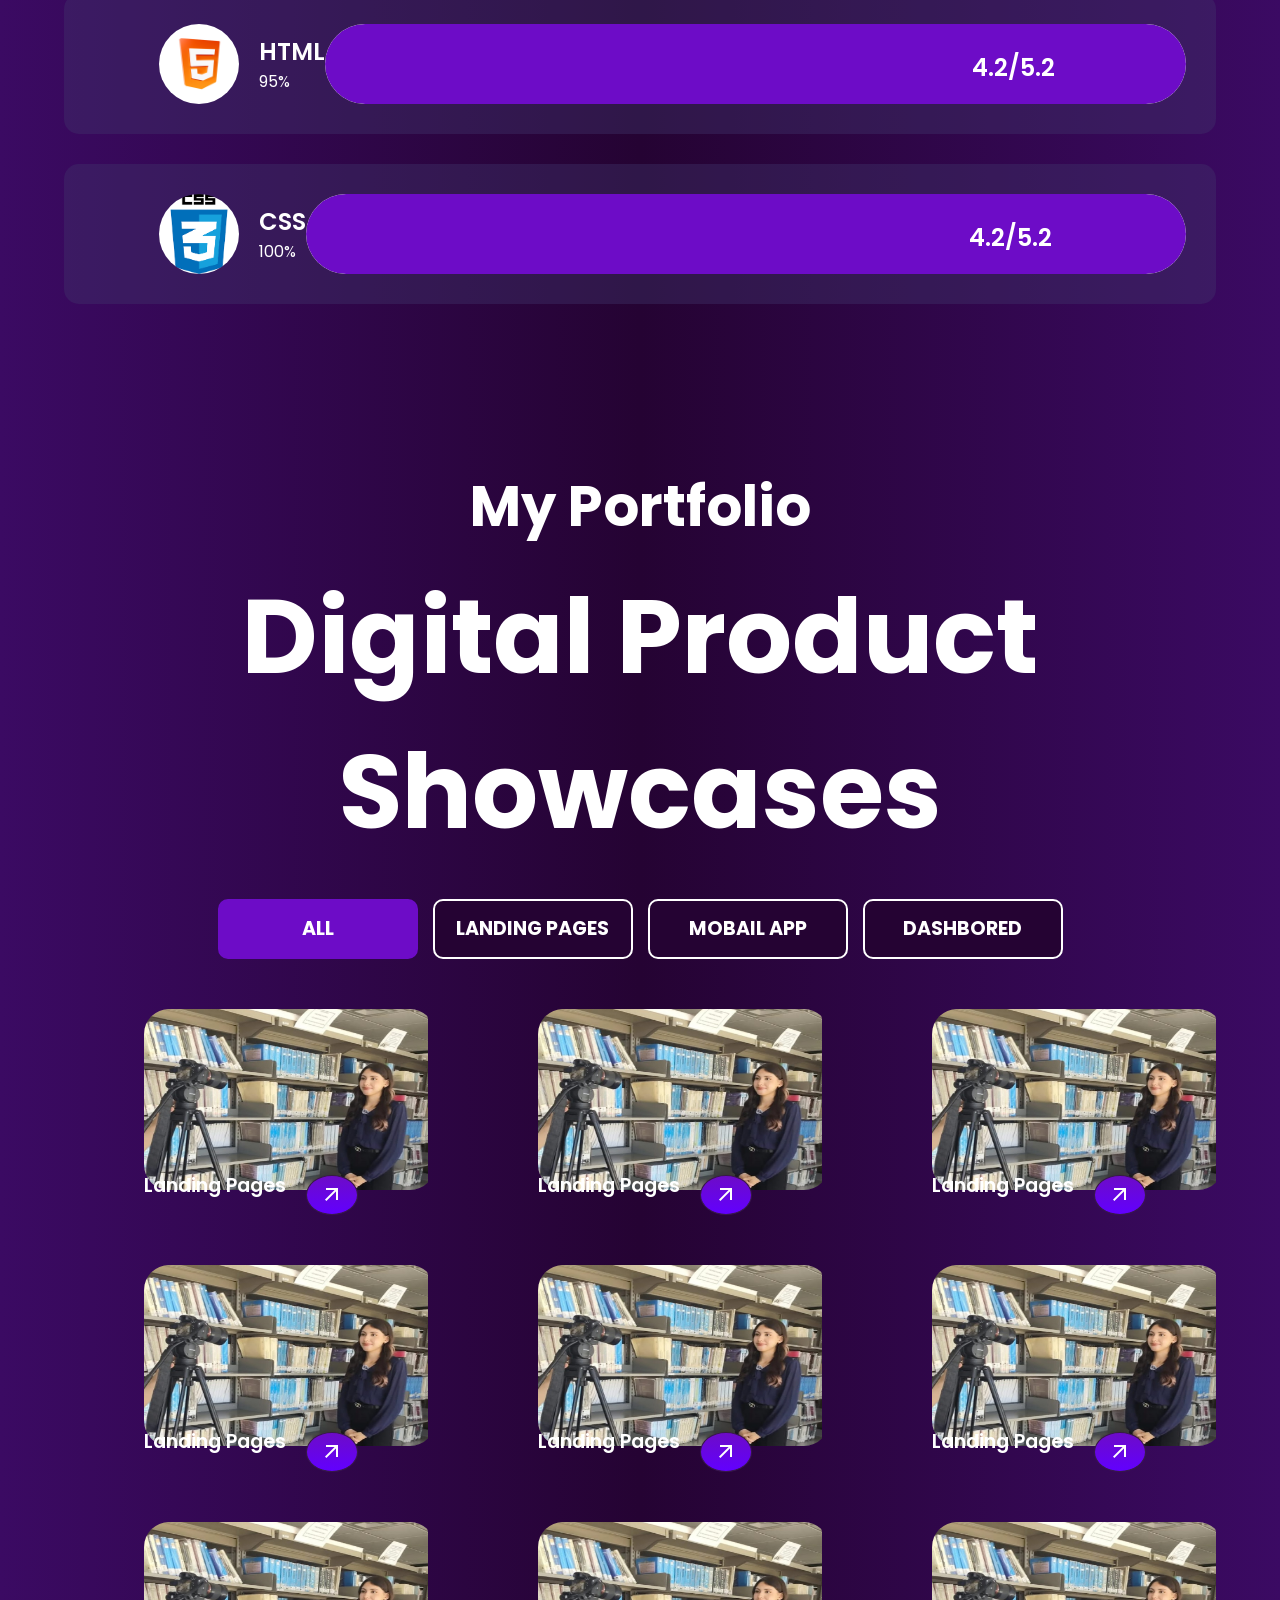
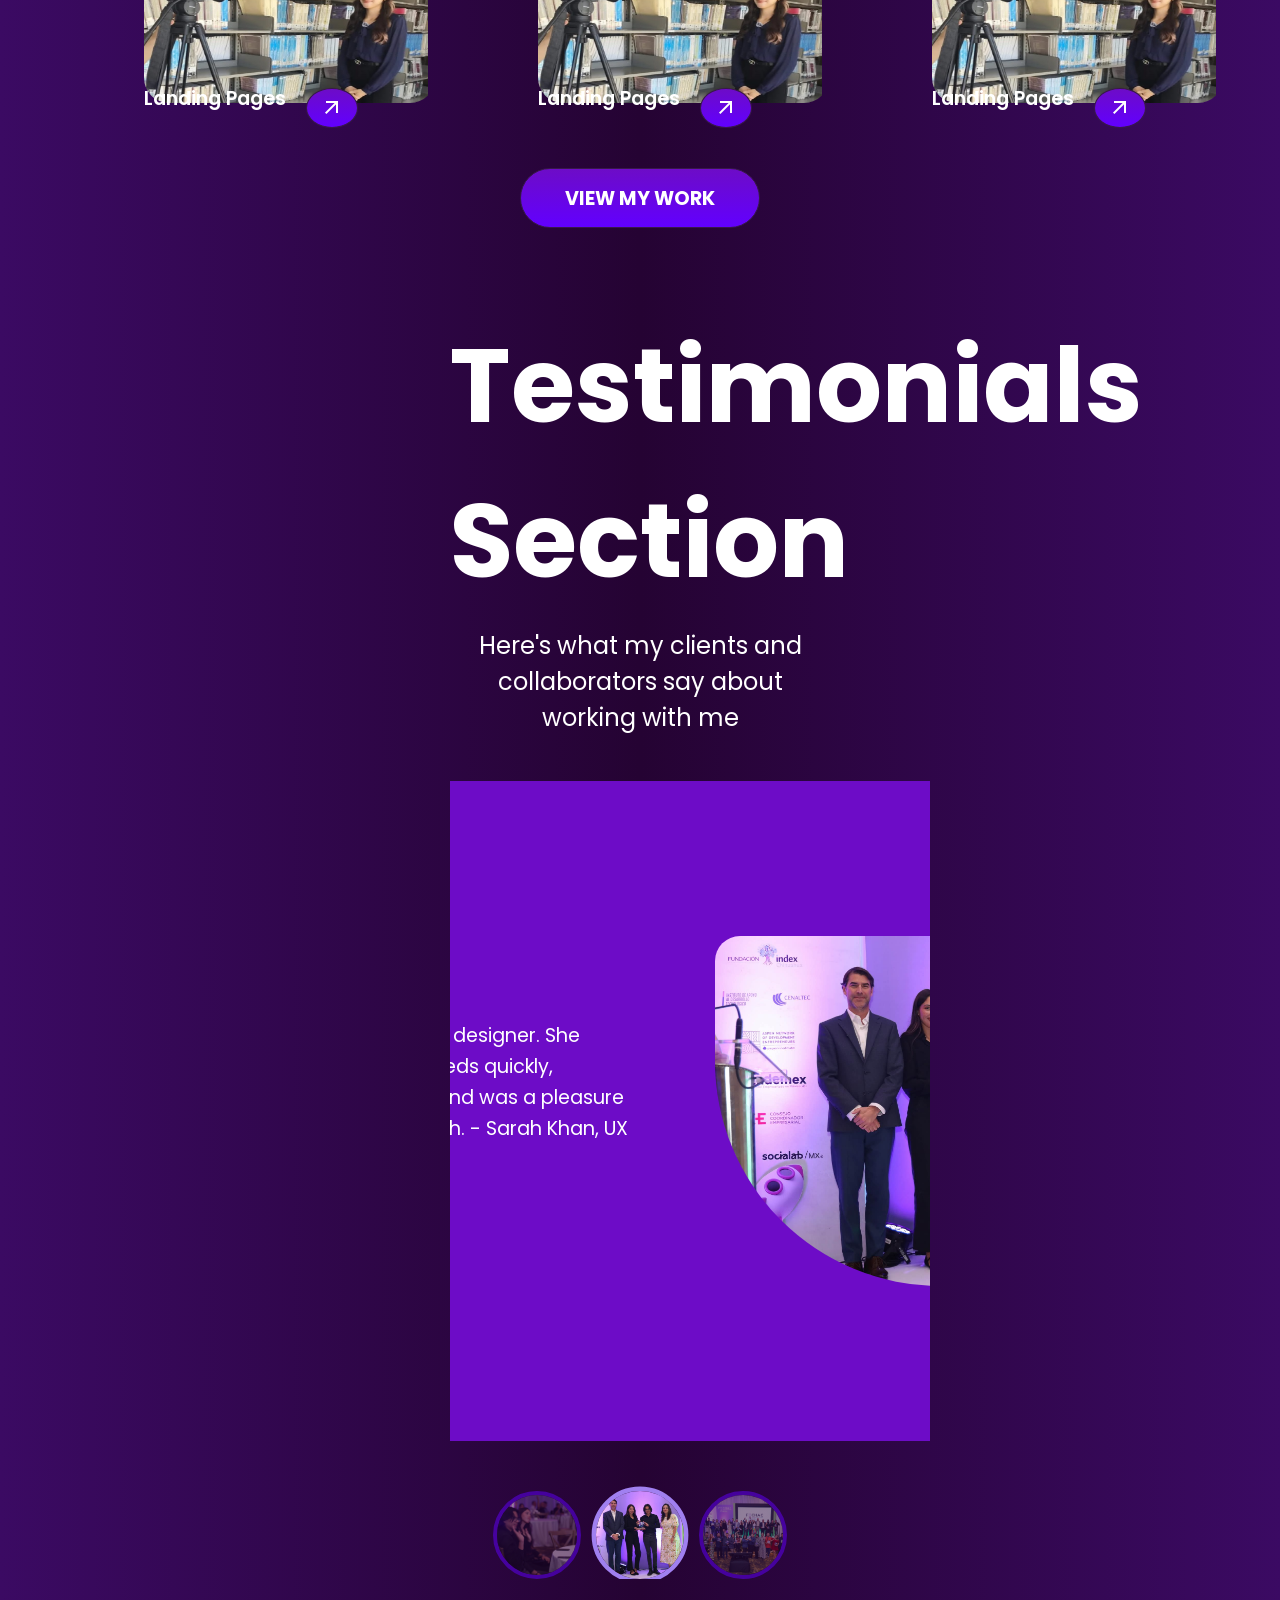
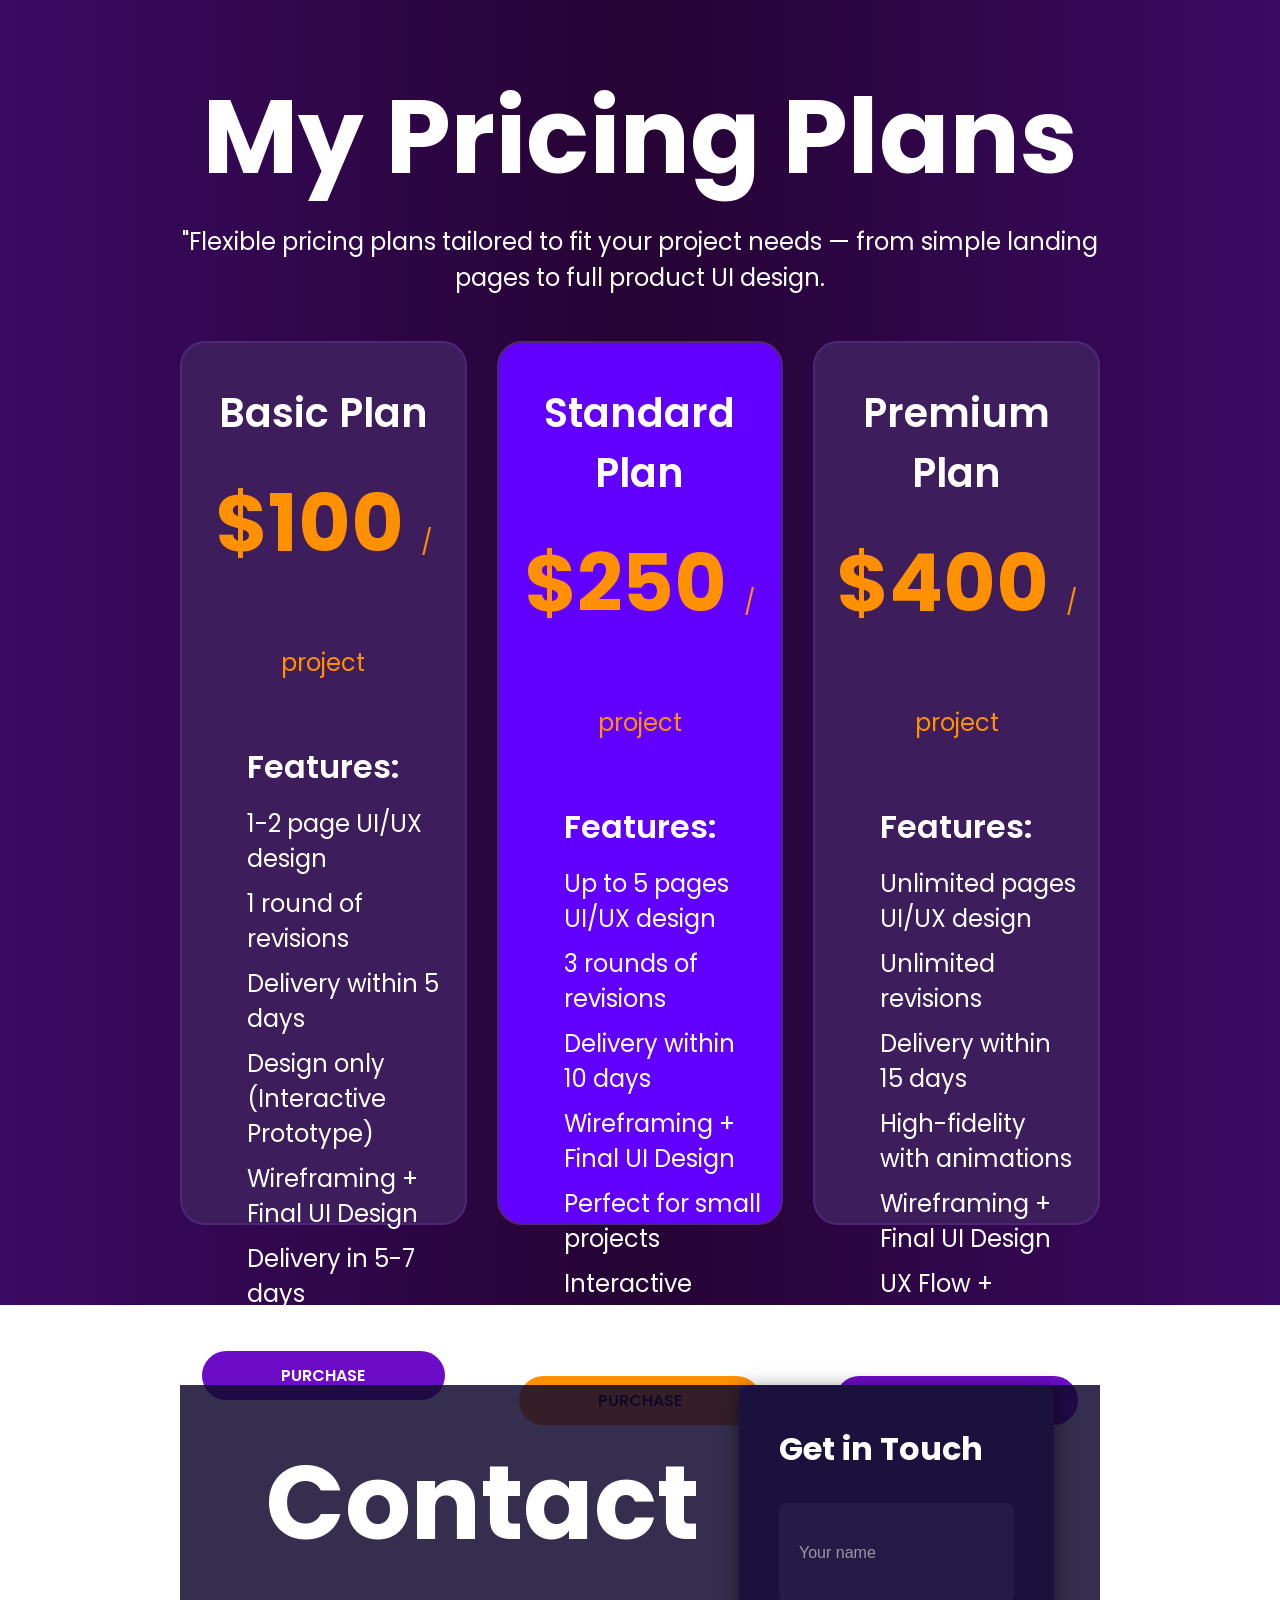
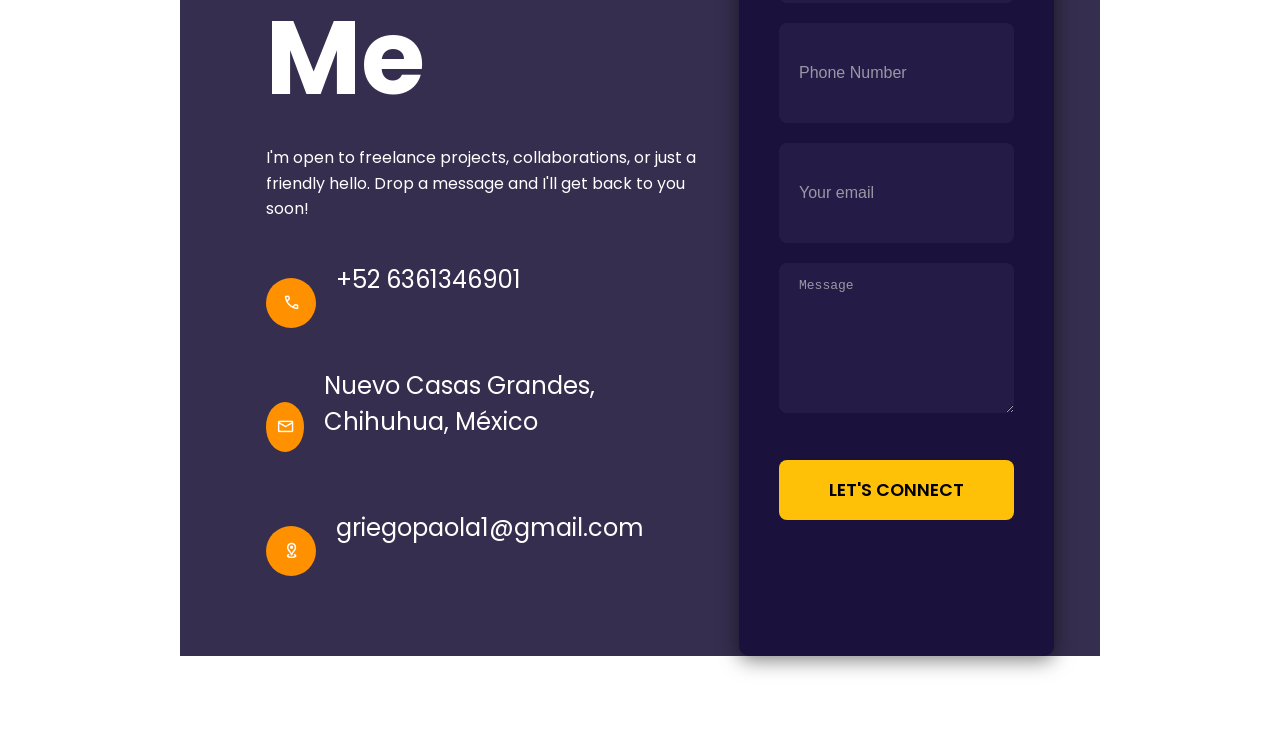
==== commit 85a9e1d5: "avance" ====
--- a/index.html
+++ b/index.html
@@ -12,10 +12,11 @@
     <!--FUENTE LEGIBLE-->
     <link href="https://fonts.googleapis.com/css2?family=Poppins:wght@400;600;700&display=swap" rel="stylesheet">
     <!-- ICONOS -->
+     <link rel="stylesheet" href="https://fonts.googleapis.com/css2?family=Material+Symbols+Outlined:opsz,wght,FILL,GRAD@40,400,0,0&icon_names=call" />
+     <link rel="stylesheet" href="https://fonts.googleapis.com/css2?family=Material+Symbols+Outlined:opsz,wght,FILL,GRAD@40,400,0,0&icon_names=mail" />
     <link rel="stylesheet" href="https://fonts.googleapis.com/css2?family=Material+Symbols+Outlined:opsz,wght,FILL,GRAD@24,400,0,0&icon_names=arrow_outward" />
     <link rel="stylesheet" href="https://fonts.googleapis.com/css2?family=Material+Symbols+Outlined:opsz,wght,FILL,GRAD@20..48,100..700,0..1,-50..200&icon_names=call" />
-    <link rel="stylesheet" href="https://fonts.googleapis.com/css2?family=Material+Symbols+Outlined:opsz,wght,FILL,GRAD@20..48,100..700,0..1,-50..200&icon_names=distance" />
-    <link rel="stylesheet" href="https://fonts.googleapis.com/css2?family=Material+Symbols+Outlined:opsz,wght,FILL,GRAD@20..48,100..700,0..1,-50..200&icon_names=mail" />
+    <link rel="stylesheet" href="https://fonts.googleapis.com/css2?family=Material+Symbols+Outlined:opsz,wght,FILL,GRAD@40,400,0,0&icon_names=distance" />    <link rel="stylesheet" href="https://fonts.googleapis.com/css2?family=Material+Symbols+Outlined:opsz,wght,FILL,GRAD@20..48,100..700,0..1,-50..200&icon_names=mail" />
 </head>
 <body>
      <section id="home">
@@ -373,49 +374,35 @@
     </section>
     <section class="contact-section">
         <div class="contact-map">
-            <iframe src="https://www.google.com/maps/embed?pb=!1m10!1m8!1m3!1d27528.749999554282!2d-107.8908388!3d30.4050819!3m2!1i1024!2i768!4f13.1!5e0!3m2!1ses-419!2smx!4v1759055814469!5m2!1ses-419!2smx" width="600" height="450" style="border:0;" allowfullscreen="" loading="lazy" referrerpolicy="no-referrer-when-downgrade"></iframe>
+            <iframe src="https://www.google.com/maps/embed?pb=!1m10!1m8!1m3!1d27528.749999554282!2d-107.8908388!3d30.4050819!3m2!1i1024!2i768!4f13.1!5e0!3m2!1ses-419!2smx!4v1759055814469!5m2!1ses-419!2smx" width="100%" height="100%" style="border:0;" allowfullscreen="" loading="lazy" referrerpolicy="no-referrer-when-downgrade" class="map-img"></iframe>
         </div>
         <div class="contact-content">
             <div class="contact-info">
                 <h2 id="title">Contact Me</h2>
                 <p class="contact-description">I'm open to freelance projects, collaborations, or just a friendly hello. Drop a message and I'll get back to you soon!</p>
                 <div class="contact-item">
-                    <style>
-                        .material-symbols-outlined {
-                             font-variation-settings:
-                             'FILL' 0,
-                             'wght' 400,
-                             'GRAD' 0,
-                             'opsz' 40
-                        }
-                    </style>
-                    <span>+52 6361346901</span>
+                    <span class="material-symbols-outlined">call</span>
+                    <p>+52 6361346901</p>
                 </div>
                 <div class="contact-item">
-                    <style>
-                        .material-symbols-outlined {
-                            font-variation-settings:
-                            'FILL' 0,
-                            'wght' 400,
-                            'GRAD' 0,
-                            'opsz' 40
-                        }
-                    </style>
-                    <span>Nuevo Casas Grandes, Chihuhua, México</span>
+                    <span class="material-symbols-outlined">mail</span>
+                    <p>Nuevo Casas Grandes, Chihuhua, México</p>
                 </div>
                 <div class="contact-item">
-                    <style>
-                        .material-symbols-outlined {
-                            font-variation-settings:
-                            'FILL' 0,
-                            'wght' 400,
-                            'GRAD' 0,
-                            'opsz' 40
-                        }
-                    </style>
-                    <span>griegopaola1@gmail.com</span>
-                </div>
-            </div>
+                    <span class="material-symbols-outlined">distance</span>
+                    <p>griegopaola1@gmail.com</p>
+                </div>
+            </div>
+            <div class="contact-form-container">
+            <h3>Get in Touch</h3>
+            <form class="contact-form">
+                <input type="text" placeholder="Your name" required>
+                <input type="text" placeholder="Phone Number" required>
+                <input type="email" placeholder="Your email" required>
+                <textarea placeholder="Message"></textarea>
+                <button type="submit" class="btn-submit">Let's Connect</button>
+            </form>
+        </div>
         </div>
     </section>
 </body>
--- a/CSS/styles.css
+++ b/CSS/styles.css
@@ -718,4 +718,116 @@
     font: 1.5rem 'Poppins', sans-serif;
     line-height: 1.5;
     margin-bottom: 45px;
+}
+.contact-section{
+    position: relative;
+    padding: 80px 0;
+    padding-left: 180px;
+    padding-right: 180px;
+    overflow: hidden;
+}
+.contact-map{
+    position: absolute;
+    top: 0;
+    left: 0;
+    width: 100%;
+    height: 100%;
+    z-index: 1;
+    filter: grayscale(100%) brightness(50%);
+}
+.map-image{
+   width: 100%;
+   height: 100%;
+   object-fit: cover;
+}
+.contact-content{
+    position: relative;
+    z-index: 2;
+    display: flex;
+    justify-content: center;
+    max-width: 1200px;
+    margin: 0 auto;
+    padding: 0 5%;
+    background-color: rgba(18, 10, 47, 0.85);
+}
+.contact-info{
+    flex: 1;
+    padding: 40px;
+    color: #fff;
+    text-align: left;
+}
+.contact-description{
+    font-size: 1em;
+    line-height: 1.6;
+    margin-bottom: 40px;
+    max-width: 450px;
+}
+.contact-item{
+    display: flex;
+    align-items: center;
+    margin-bottom: 25px;
+    font-size: 1.2rem;
+}
+.contact-item span{
+    background-color: #ff9100;
+    width: 50px;
+    height: 50px;
+    border-radius: 50%;
+    display: flex;
+    justify-content: center;
+    align-items: center;
+    margin-right: 20px;
+    font-size: 1.2rem;
+}
+.contact-form-container {
+    flex: 1;
+    padding: 40px;
+    background-color: #1A123C; 
+    border-radius: 10px;
+    box-shadow: 0 4px 20px rgba(0, 0, 0, 0.5);
+    max-width: 500px;
+}
+
+.contact-form-container h3 {
+    font-size: 2em;
+    font-weight: 700;
+    margin-top: 0;
+    margin-bottom: 30px;
+}
+
+.contact-form input,
+.contact-form textarea {
+    width: 100%;
+    height: 100px;
+    padding: 15px 20px;
+    margin-bottom: 20px;
+    border: none;
+    background-color: #251B47; 
+    color: #fff;
+    border-radius: 8px;
+    font-size: 1em;
+    box-sizing: border-box; 
+}
+
+.contact-form textarea {
+    resize: vertical;
+    min-height: 150px;
+}
+
+.contact-form input::placeholder,
+.contact-form textarea::placeholder {
+    color: #ccc;
+    opacity: 0.7;
+}
+.btn-submit {
+    background: #FFC107;
+    color: #000;
+    border: none;
+    padding: 15px 30px;
+    border-radius: 8px;
+    font-weight: 600;
+    cursor: pointer;
+    font-size: 1.1em;
+    width: 100%;
+    transition: background-color 0.3s;
 }
